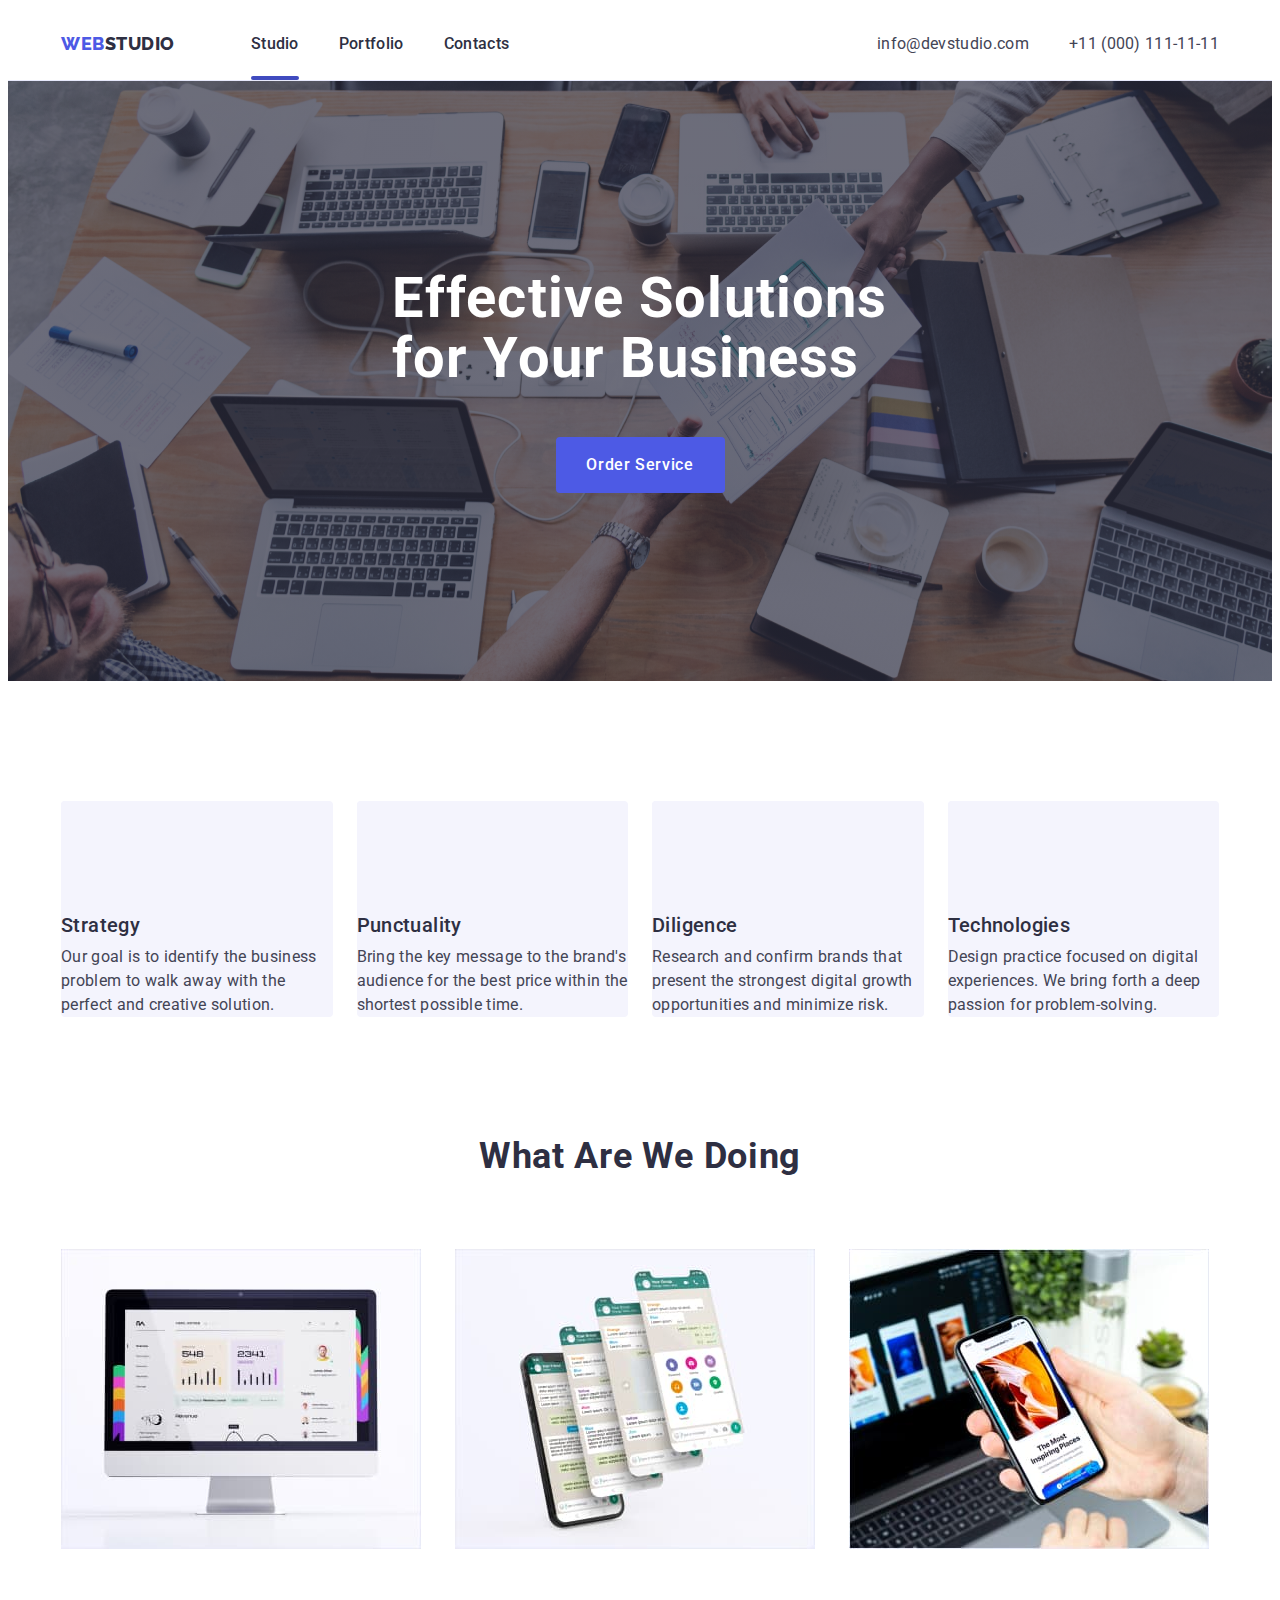
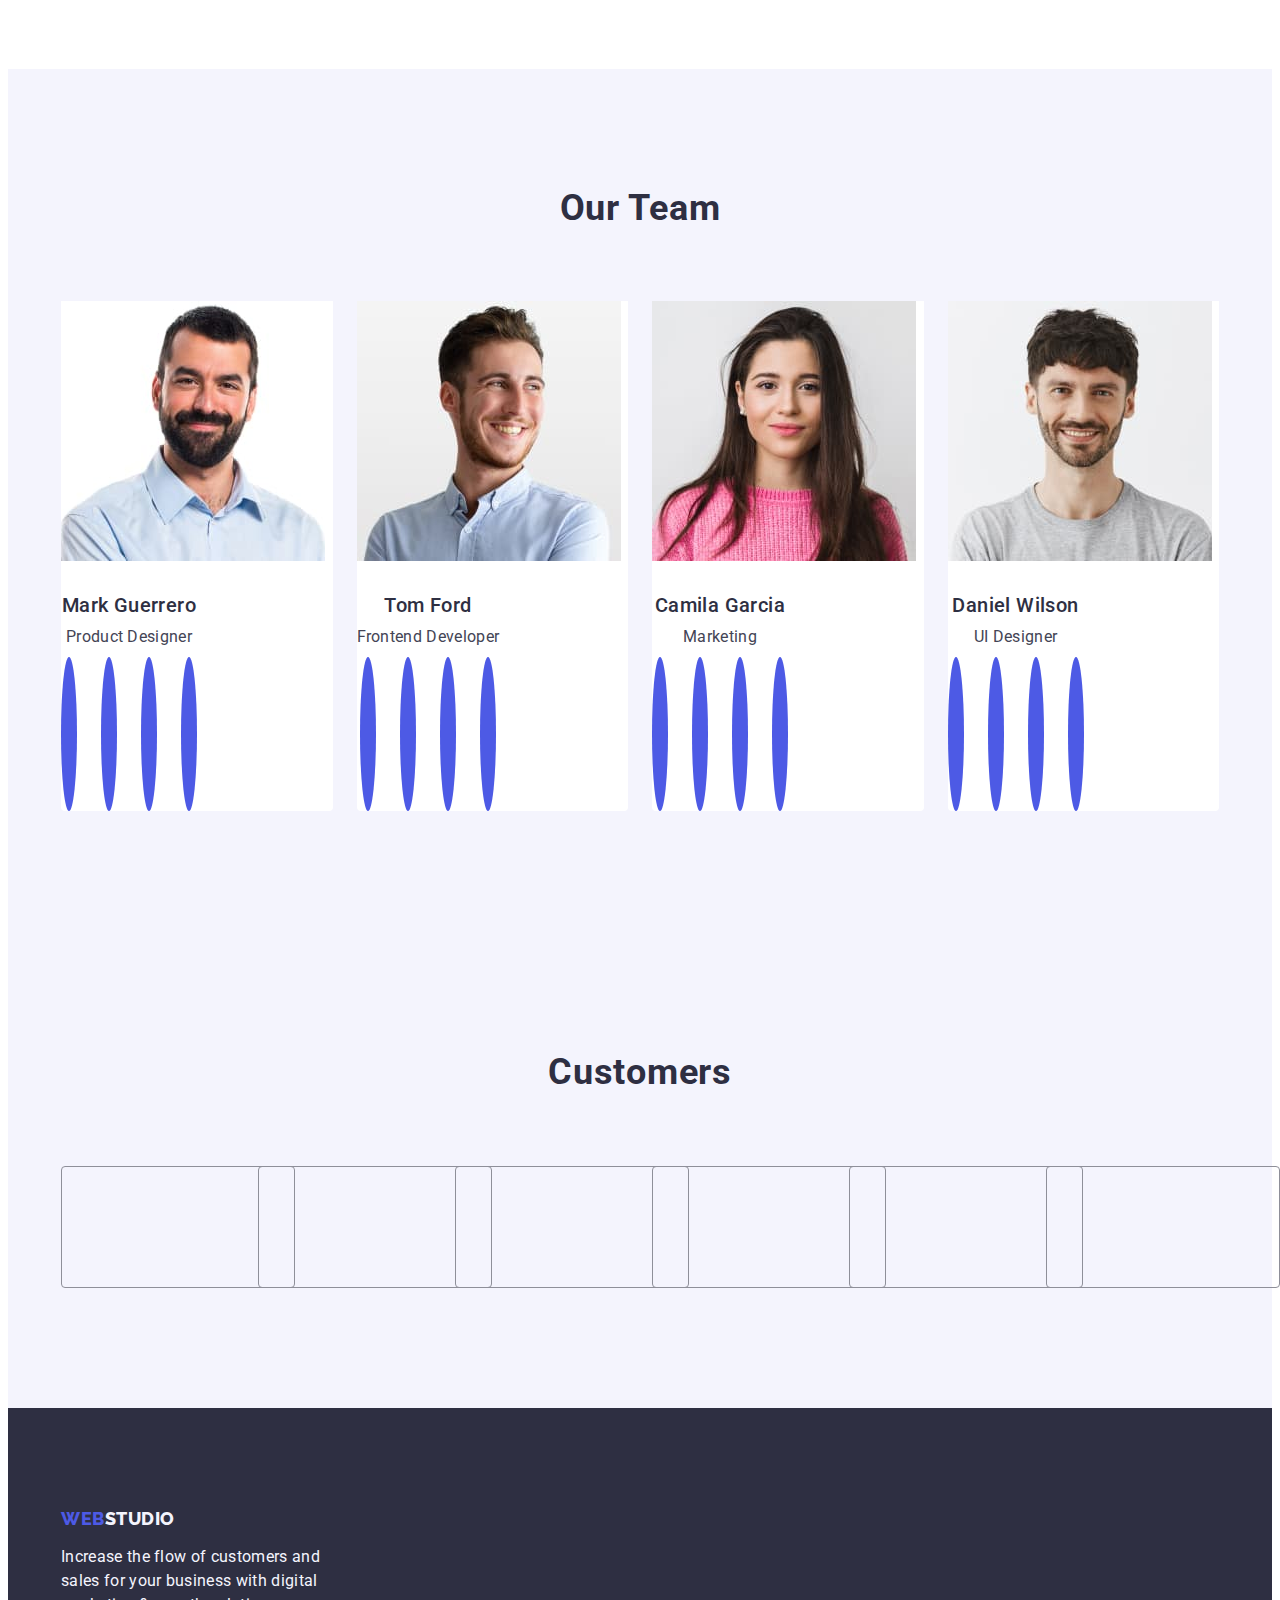
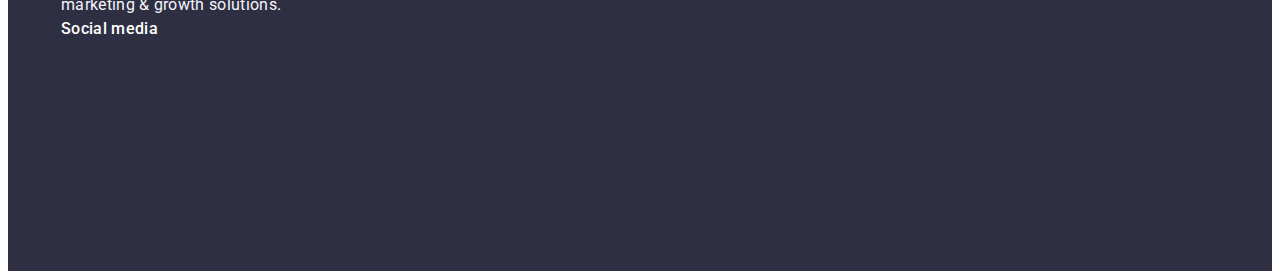
==== index.html @ ceaa5193 "add" ====
<!DOCTYPE html>
<html lang="en">
<head>
    <meta charset="UTF-8">
    <meta name="viewport" content="width=device-width, initial-scale=1.0">
    <title>WebStudio</title>
    <link rel="preconnect" href="https://fonts.googleapis.com">
    <link rel="preconnect" href="https://fonts.gstatic.com" crossorigin>
    <link href="https://fonts.googleapis.com/css2?family=Raleway:wght@800&family=Roboto:wght@400;500;700;900&display=swap"
        rel="stylesheet">
    <link rel="stylesheet" href="https://cdnjs.cloudflare.com/ajax/libs/modern-normalize/2.0.0/modern-normalize.min.css"
        integrity="sha512-4xo8blKMVCiXpTaLzQSLSw3KFOVPWhm/TRtuPVc4WG6kUgjH6J03IBuG7JZPkcWMxJ5huwaBpOpnwYElP/m6wg=="
        crossorigin="anonymous" referrerpolicy="no-referrer" />
    <link rel="stylesheet" href="./css/styles.css">
</head>
<body>
    <header class="header">
        <div class="container header-container">
            <nav class="header-navigation">
                <a class="header-logo link" href="./portfolio.html">Web<span class="header-logo-accent">Studio</span></a>
                <ul class="header-menu list">
                    <li class="header-menu-item"><a class="header-menu-link link current" href="./index.html">Studio</a></li>
                    <li class="header-menu-item"><a class="header-menu-link link" href="./portfolio.html">Portfolio</a></li>
                    <li class="header-menu-item"><a class="header-menu-link link" href="">Contacts</a></li>
                </ul>
            </nav>
            <address class="header-address">
                <ul class="header-address-item list">
                    <li class="header-address-link">
                        <a class="header-address-info link" href="mailto:info@devstudio.com">info@devstudio.com</a>
                    </li>
                    <li class="header-address-link">
                        <a class="header-address-info link" href="tel:+110001111111">+11 (000) 111-11-11</a>
                    </li>
                </ul>
            </address>
        </div>
    </header>
    <main>
        <section class="hero">
            <div class="container hero-container">
                <h1 class="hero-title">
                        Effective Solutions
                        for Your Business
                </h1>
                <button type="button" class="hero-btn" data-modal-open>Order Service</button>
            </div>
        </section>
        <section class="advantages">
           <div class="container">
            <h2 class="visually-hidden">Advantages</h2>
            <ul class="advantages-list list">
                <li class="advantages-item">
                    <div class="advantages-block">
                        <svg class="advantages-item-icon" width="64" height="64">
                            <use href="/images/icons.svg#icon-antenna"></use>
                        </svg>
                    </div>
                    <h3 class="advantages-subtitle">Strategy</h3>
                    <p class="advantages-item-text">
                        Our goal is to identify the business
                        problem to walk away with the perfect and creative solution.
                    </p>
                </li>
                <li class="advantages-item">
                    <div class="advantages-block">
                        <svg class="advantages-item-icon" width="64" height="64">
                            <use href="/images/icons.svg#icon-clock"></use>
                        </svg>
                    </div>
                    <h3 class="advantages-subtitle">Punctuality</h3>
                    <p class="advantages-item-text">
                        Bring the key message to the brand's audience for the best price within the shortest possible
                        time.
                    </p>
                </li>
                <li class="advantages-item">
                    <div class="advantages-block">
                        <svg class="advantages-item-icon" width="64" height="64">
                            <use href="/images/icons.svg#icon-diagram"></use>
                        </svg>
                    </div>
                    <h3 class="advantages-subtitle">Diligence</h3>
                    <p class="advantages-item-text">
                        Research and confirm brands that present the strongest digital growth opportunities and minimize
                        risk.
                    </p>
                </li>
                <li class="advantages-item">
                    <div class="advantages-block">
                        <svg class="advantages-item-icon" width="64" height="64">
                            <use href="/images/icons.svg#icon-astronaut"></use>
                        </svg>
                    </div>
                    <h3 class="advantages-subtitle">Technologies</h3>
                    <p class="advantages-item-text">
                        Design practice focused on digital experiences. We bring forth a deep passion for
                        problem-solving.
                    </p>
                </li>
            </ul>
           </div>
        </section>
        <section id="wedoing" class="wedoing">
            <div class="container">
                <h2 class="wedoing-title">What are we doing</h2>
                <ul class="wedoing-list list">
                    <li class="wedoing-img">
                        <img src="./images/monitor.jpg" alt="monitor" width="360" height="300" />
                    </li>
                    <li class="wedoing-img">
                        <img src="./images/tabs.jpg" alt="tabs" width="360" height="300" />
                    </li>
                    <li class="wedoing-img">
                        <img src="./images/gadgets.jpg" alt="gadgets" width="360" height="300" />
                    </li>
                </ul>
            </div>
        </section>
        <section id="team" class="team">
            <div class="container">
                <h2 class="team-title">Our Team</h2>
                <ul class="team-title-list list">
                    <li class="team-advantages">
                        <img src="./images/mark.jpg" alt="Mark Guerrero" width="264" height="260" />
                        <div class="container-team">
                            <h3 class="team-name">Mark Guerrero</h3>
                            <p class="team-profession">Product Designer</p>
                            <ul class="team-media-list list">
                                <li class="team-media-icon">
                                    <a class="team-advantages-media" href="" aria-label="instagram" target="_blank" rel="no-referrer">
                                        <svg class="team-advantages-icon" width="16" heigt="16">
                                            <use href="./images/icons.svg#icon-instagram"></use>
                                        </svg>
                                    </a>
                                </li>
                                <li class="team-media-icon">
                                    <a class="team-advantages-media" href="" aria-label="twitter" target="_blank" rel="no-referrer">
                                        <svg class="team-advantages-icon" width="16" heigt="16">
                                            <use href="./images/icons.svg#icon-twitter"></use>
                                        </svg>
                                    </a>
                                </li>
                                <li class="team-media-icon">
                                    <a class="team-advantages-media" href="" aria-label="facebook" target="_blank" rel="no-referrer">
                                        <svg class="team-advantages-icon" width="16" heigt="16">
                                            <use href="./images/icons.svg#icon-facebook"></use>
                                        </svg>
                                    </a>
                                </li>
                                <li class="team-media-icon">
                                    <a class="team-advantages-media" href="" aria-label="linkedin" target="_blank" rel="no-referrer">
                                        <svg class="team-advantages-icon" width="16" heigt="16">
                                            <use href="./images/icons.svg#icon-linkedin"></use>
                                        </svg>
                                    </a>
                                </li>
                            </ul>
                        </div>
                    </li>
                    <li class="team-advantages">
                        <img src="./images/tom.jpg" alt="Tom Ford" width="264" height="260" />
                        <div class="container-team">
                            <h3 class="team-name">Tom Ford</h3>
                            <p class="team-profession">Frontend Developer</p>
                            <ul class="team-media-list list">
                                <li class="team-media-icon">
                                    <a class="team-advantages-media" href="" aria-label="instagram" target="_blank" rel="no-referrer">
                                        <svg class="team-advantages-icon" width="16" heigt="16">
                                            <use href="./images/icons.svg#icon-instagram"></use>
                                        </svg>
                                    </a>
                                </li>
                                <li class="team-media-icon">
                                    <a class="team-advantages-media" href="" aria-label="twitter" target="_blank" rel="no-referrer">
                                        <svg class="team-advantages-icon" width="16" heigt="16">
                                            <use href="./images/icons.svg#icon-twitter"></use>
                                        </svg>
                                    </a>
                                </li>
                                <li class="team-media-icon">
                                    <a class="team-advantages-media" href="" aria-label="facebook" target="_blank" rel="no-referrer">
                                        <svg class="team-advantages-icon" width="16" heigt="16">
                                            <use href="./images/icons.svg#icon-facebook"></use>
                                        </svg>
                                    </a>
                                </li>
                                <li class="team-media-icon">
                                    <a class="team-advantages-media" href="" aria-label="linkedin" target="_blank" rel="no-referrer">
                                        <svg class="team-advantages-icon" width="16" heigt="16">
                                            <use href="./images/icons.svg#icon-linkedin"></use>
                                        </svg>
                                    </a>
                                </li>
                            </ul>
                        </div>
                    </li>
                    <li class="team-advantages">
                        <img src="./images/camila.jpg" alt="Camila Garcia" width="264" height="260" />
                        <div class="container-team">
                            <h3 class="team-name">Camila Garcia</h3>
                            <p class="team-profession">Marketing</p>
                            <ul class="team-media-list list">
                                <li class="team-media-icon">
                                    <a class="team-advantages-media" href="" aria-label="instagram" target="_blank" rel="no-referrer">
                                        <svg class="team-advantages-icon" width="16" heigt="16">
                                            <use href="./images/icons.svg#icon-instagram"></use>
                                        </svg>
                                    </a>
                                </li>
                                <li class="team-media-icon">
                                    <a class="team-advantages-media" href="" aria-label="twitter" target="_blank" rel="no-referrer">
                                        <svg class="team-advantages-icon" width="16" heigt="16">
                                            <use href="./images/icons.svg#icon-twitter"></use>
                                        </svg>
                                    </a>
                                </li>
                                <li class="team-media-icon">
                                    <a class="team-advantages-media" href="" aria-label="facebook" target="_blank" rel="no-referrer">
                                        <svg class="team-advantages-icon" width="16" heigt="16">
                                            <use href="./images/icons.svg#icon-facebook"></use>
                                        </svg>
                                    </a>
                                </li>
                                <li class="team-media-icon">
                                    <a class="team-advantages-media" href="" aria-label="linkedin" target="_blank" rel="no-referrer">
                                        <svg class="team-advantages-icon" width="16" heigt="16">
                                            <use href="./images/icons.svg#icon-linkedin"></use>
                                        </svg>
                                    </a>
                                </li>
                            </ul>
                        </div>
                    </li>
                    <li class="team-advantages">
                        <img src="./images/daniel.jpg" alt="Daniel Wilson" width="264" height="260" />
                        <div class="container-team">
                            <h3 class="team-name">Daniel Wilson</h3>
                            <p class="team-profession">UI Designer</p>
                            <ul class="team-media-list list">
                                <li class="team-media-icon">
                                    <a class="team-advantages-media" href="" aria-label="instagram" target="_blank" rel="no-referrer">
                                        <svg class="team-advantages-icon" width="16" heigt="16">
                                            <use href="./images/icons.svg#icon-instagram"></use>
                                        </svg>
                                    </a>
                                </li>
                                <li class="team-media-icon">
                                    <a class="team-advantages-media" href="" aria-label="twitter" target="_blank" rel="no-referrer">
                                        <svg class="team-advantages-icon" width="16" heigt="16">
                                            <use href="./images/icons.svg#icon-twitter"></use>
                                        </svg>
                                    </a>
                                </li>
                                <li class="team-media-icon">
                                    <a class="team-advantages-media" href="" aria-label="facebook" target="_blank" rel="no-referrer">
                                        <svg class="team-advantages-icon" width="16" heigt="16">
                                            <use href="./images/icons.svg#icon-facebook"></use>
                                        </svg>
                                    </a>
                                </li>
                                <li class="team-media-icon">
                                    <a class="team-advantages-media" href="" aria-label="linkedin" target="_blank" rel="no-referrer">
                                        <svg class="team-advantages-icon" width="16" heigt="16">
                                            <use href="./images/icons.svg#icon-linkedin"></use>
                                        </svg>
                                    </a>
                                </li>
                            </ul>
                        </div>
                    </li>
                </div>
            </ul>
        </section>
        <section class="companies">
            <div class="container">
                <h2 class="companies-title">Customers</h2>
                <ul class="companies-title-list list">
                    <li class="companies-list">
                        <svg class="companies-icon" width="104" heigt="56">
                            <use href="./images/icons.svg#icon-client1"></use>
                        </svg>
                    </li>
                    <li class="companies-list">
                        <svg class="companies-icon" width="104" heigt="56">
                            <use href="./images/icons.svg#icon-client2"></use>
                        </svg>
                    </li>
                    <li class="companies-list">
                        <svg class="companies-icon" width="104" heigt="56">
                            <use href="./images/icons.svg#icon-client3"></use>
                        </svg>
                    </li>
                    <li class="companies-list">
                        <svg class="companies-icon" width="104" heigt="56">
                            <use href="./images/icons.svg#icon-client4"></use>
                        </svg>
                    </li>
                    <li class="companies-list">
                        <svg class="companies-icon" width="104" heigt="56">
                            <use href="./images/icons.svg#icon-client5"></use>
                        </svg>
                    </li>
                    <li class="companies-list">
                        <svg class="companies-icon" width="104" heigt="56">
                            <use href="./images/icons.svg#icon-client6"></use>
                        </svg>
                    </li>
                </ul>
            </div>
        </section>
    </main>
    <footer id="footer" class="footer">
        <div class="container footer-cotainer">
            <a class="footer-logo link" href="./index.html">Web<span class="footer-logo-accent">Studio</span></a>
            <p class="footer-text">
                Increase the flow of customers and sales for your business with digital marketing & growth solutions.
            </p>
            <div class="footer-media">
                <h2 class="footer-media-title">Social media</h2>
                <ul class="footer-media-list list">
                    <li class="footer-media-social">
                        <a class="footer-media-link link" href="" aria-label="instagram" target="_blank" rel="no-referrer">
                            <svg class="footer-media-icon" width="24" heigt="24">
                                <use href="./images/icons.svg#icon-instagram"></use>
                            </svg>
                        </a>
                    </li>
                    <li class="footer-media-social">
                        <a class="footer-media-link link" href="" aria-label="twitter" target="_blank" rel="no-referrer">
                            <svg class="footer-media-icon" width="24" heigt="24">
                                <use href="./images/icons.svg#icon-twitter"></use>
                            </svg>
                        </a>
                    </li>
                    <li class="footer-media-social">
                        <a class="footer-media-link link" href="" aria-label="facebook" target="_blank" rel="no-referrer">
                            <svg class="footer-media-icon" width="24" heigt="24">
                                <use href="./images/icons.svg#icon-facebook"></use>
                            </svg>
                        </a>
                    </li>
                    <li class="footer-media-social">
                        <a class="footer-media-link link" href="" aria-label="linkedin" target="_blank" rel="no-referrer">
                            <svg class="footer-media-icon" width="24" heigt="24">
                                <use href="./images/icons.svg#icon-linkedin"></use>
                            </svg>
                        </a>
                    </li>
                </ul>
            </div>
        </div>
    </footer>
    <div class="backdrop is-hidden" data-modal>
        <div class="modal">
            <button type="button" class="modal-close-btn" data-modal-close>
                <svg class="modal-icon" width="8" height="8">
                    <use href="./images/icons.svg#icon-close-black"></use>
                </svg>
            </button>
        </div>
    </div>
    <script src="./js/modal.js"></script>
</body>
</html>
---- css/styles.css ----
:root {
    --accent-color: #4D5AE5;
    --main-color: #2E2F42;
    --color-white: #F4F4FD;
    --color-blau: #404BBF;
    --color-text: #434455;
    --color-border: #E7E9FC;
}

p,
h1,
h2,
h3,
h4,
h5,
h6 {
    margin-top: 0;
    margin-bottom: 0;
}

ul, 
ol {
    margin-top: 0;
    margin-bottom: 0;
    padding-left: 0;
}

body {
    font-family: "Roboto", sans-serif;
    color: #434455;
    background-color: #FFFFFF;
}

img {
    display: block;
}

.container {
    width: 100%;
    max-width: 1158px;
    padding-right: 15px;
    padding-left: 15px;
    margin: 0 auto;
}

.visually-hidden {
    position: absolute;
    width: 1px;
    height: 1px;
    margin: -1px;
    border: 0;
    padding: 0;
    white-space: nowrap;
    clip-path: inset(100%);
    clip: rect(0 0 0 0);
    overflow: hidden;
}

.link {
    text-decoration: none;
}

.list {
    list-style-type: none;
}

/*--------------HEADER-----------------*/

.header {
    border-bottom: 1px solid #E7E9FC;
}

.header-logo {
    color: var(--accent-color);
    font-size: 18px;
    font-family: Raleway, sans-serif;
    font-weight: 800;
    line-height: 1.17;
    letter-spacing: 0.03em;
    text-transform: uppercase;
    padding: 24px 0;
    margin-right: 76px
}

.header-logo-accent {
    color: var(--main-color);
}

.header-container {
    display: flex;
    align-items: center;
    justify-content: space-between;
}

.header-navigation {
    display: flex;
    align-items: center;
}

.header-menu {
    display: flex;
    gap: 40px;
}

.header-address-item {
    display: flex;
    gap: 40px;
}

.header-menu-link {
    color: var(--main-color);
    font-size: 16px;
    font-weight: 500;
    line-height: 1.5;
    letter-spacing: 0.02em;
    padding: 24px 0;
    display: block;
    transition: color 250ms cubic-bezier(0.4, 0, 0.2, 1);
}

.header-menu-link:hover,
.header-menu-link:focus {
    color: var(--color-blau);
}

.header-address {
    font-style: normal;
}

.header-address-info {
    color: #434455;
    font-size: 16px;
    font-style: normal;
    font-weight: 400;
    line-height: 1.5;
    letter-spacing: 0.02em;
    padding: 24px 0;
    display: block;
    transition: color 250ms cubic-bezier(0.4, 0, 0.2, 1);
}

.current {
    position: relative;
}

.current::after {
    content: '';
    position: absolute;
    bottom: 0;
    left: 0;
    width: 100%;
    height: 4px;
    border-radius: 2px;
    background: var(--color-blau);
}

.header-address-info:hover,
.header-address-info:focus {
    color: var(--color-blau);
}

/*--------------HERO-----------------*/

.hero {
    background: var(--main-color);
    padding: 188px 0;
    background-image: linear-gradient(rgba(46, 47, 66, 0.70), rgba(46, 47, 66, 0.70)),
    url(../images/hero-bg.jpg);
    max-width: 1440px;
    margin: 0 auto;
}

.hero-title {
    color: #FFF;
    font-size: 56px;
    font-weight: 700;
    line-height: 1.07;
    letter-spacing: 0.02em;
    max-width: 496px;
    margin: 0 auto;
    margin-bottom: 48px;
}

.hero-btn {
    color: #FFF;
    font-size: 16px;
    font-family: Roboto, sans-serif;
    font-weight: 500;
    line-height: 1.5;
    letter-spacing: 0.04em;
    background: var(--accent-color);
    cursor: pointer;
    display: block;
    min-width: 169px;
    height: 56px;
    border: none;
    margin: 0 auto;
    border-radius: 4px;
}

.hero-btn:hover,
.hero-btn:focus {
    background: var(--color-blau);
}

/*--------------ADVANTAGES-----------------*/

.advantages {
    padding-top: 120px;
    padding-bottom: 120px;
}

.advantages-list {
    display: flex;
    gap: 24px;
}

.advantages-item {
    width: calc((100% - 24px*3) / 4);
    border-radius: 4px;
    background: var(--color-white);
}

.advantages-block {
    width: 264px;
    height: 112px;
    flex-shrink: 0;
    border-radius: 4px;
    background: var(--color-white);
    display: flex;
    align-items: center;
    justify-content: center;
}

.advantages-subtitle {
    color: var(--main-color);
    font-size: 20px;
    font-weight: 500;
    line-height: 1.2;
    letter-spacing: 0.02em;
    margin-bottom: 8px;
}

.advantages-item-text {
    font-size: 16px;
    font-weight: 400;
    line-height: 1.5;
    letter-spacing: 0.02em;
}

/*--------------WEDOING-----------------*/

.wedoing {
    padding-bottom: 120px;
}

.wedoing-title {
    color: var(--main-color);
    text-align: center;
    font-size: 36px;
    font-weight: 700;
    line-height: 1.11;
    letter-spacing: 0.02em;
    text-transform: capitalize;
    margin-bottom: 72px;
}

.wedoing-list {
    display: flex;
    gap: 24px;
}

.wedoing-img {
    width: calc((100% - 48px) / 3);
}

/*--------------TEAM-----------------*/

.team {
    background-color: var(--color-white);
    padding-top: 120px;
    padding-bottom: 120px;
}

.team-title {
    color: var(--main-color);
    text-align: center;
    font-size: 36px;
    font-weight: 700;
    line-height: 1.11;
    letter-spacing: 0.02em;
    text-transform: capitalize;
    margin-bottom: 72px;
}

.team-title-list {
    display: flex;
    gap: 24px;
}

.team-container {
    max-width: 264px;
    border-radius: 0px 0px 4px 4px;
    background-color: #FFFFFF;
    box-shadow: 0px 2px 1px 0px rgba(46, 47, 66, 0.08), 0px 1px 1px 0px rgba(46, 47, 66, 0.16), 0px 1px 6px 0px rgba(46, 47, 66, 0.08);
}

.team-advantages {
    background-color: #FFFFFF;
    width: calc((100% - 3*24px) / 4);
    border-radius: 0px 0px 4px 4px;
}

.container-team {
    display: inline-flex;
    padding-bottom: 0px;
    flex-direction: column;
    justify-content: center;
    align-items: center;
}

.team-name {
    color: var(--main-color);
    font-size: 20px;
    font-weight: 500;
    line-height: 1.2;
    letter-spacing: 0.02em;
    text-align: center;
    margin-top: 32px;
    margin-bottom: 8px;
}

.team-profession {
    font-size: 16px;
    font-weight: 400;
    line-height: 1.5;
    letter-spacing: 0.02em;
    text-align: center;
    justify-content: center;
    margin-bottom: 8px;
}

.team-media-list {
    display: flex;
    gap: 24px;
}

.team-media-icon {
    width: calc((100% - 3*24px) / 4);
    padding-bottom: 0px;
}

.team-advantages-media {
    background-color: var(--accent-color);
    flex-direction: column;
    gap: 32px;
    display: flex;
    color: var(--color-white);
    align-items: center;
    justify-content: center;
    display: inline-flex;
    border-radius: 50%;
    display: block;
}

.team-advantages-icon {
    fill: currentColor;
}

/*--------------CUSTOMERS-----------------*/

.companies {
    background-color: var(--color-white);
    padding-top: 120px;
    padding-bottom: 120px;
}

.companies-title {
    color: var(--main-color);
        text-align: center;
        font-size: 36px;
        font-weight: 700;
        line-height: 1.2;
        letter-spacing: 0.02em;
        text-transform: capitalize;
        margin-bottom: 72px;
}

.companies-title-list {
    display: flex;
    gap: 24px;
}

.companies-list {
    width: calc((100% - 5*24px) / 6);
}

.companies-icon {
    width: 168px;
    height: 88px;
    color: 8E8F99;
    border-radius: 4px;
    border: 1px solid var(--lightslate, #8E8F99);
    display: flex;
    align-items: center;
    padding: 16px 32px;
}

.companies-icon:hover,
.companies-icon:focus {
    color: var(--color-blau);
}

.companies-icon {
    fill: currentColor;
}

/*--------------FOOTER-----------------*/

.footer {
    background: var(--main-color);
    padding: 100px 0;
}

.footer-logo {
    color: var(--accent-color);
    font-size: 18px;
    font-family: Raleway, sans-serif;
    font-weight: 800;
    line-height: 1.17;
    letter-spacing: 0.03em;
    text-transform: uppercase;
    margin-bottom: 16px;
    display: inline-block;
}

.footer-logo-accent {
    color: var(--color-white);
    font-size: 18px;
    font-family: Raleway, sans-serif;
    font-weight: 800;
    line-height: 1.17;
    letter-spacing: 0.03em;
    text-transform: uppercase;
    margin-bottom: 18px;
    justify-content: center;
}

.footer-text {
    color: var(--color-white);
    font-size: 16px;
    font-weight: 400;
    line-height: 1.5;
    letter-spacing: 0.02em;
    max-width: 264px;
}

.footer-media {
    display: flex;
}

.footer-media-title {
    color: #FFFFFF;
    font-size: 16px;
    font-style: normal;
    font-weight: 500;
    line-height: 1.5;
    letter-spacing: 0.02em;
}

.footer-media-list {
    display: flex;
}

/*--------------PORTFOLIOMENU-----------------*/

.menu {
    padding-top: 96px;
    padding-bottom: 120px;
}

.menu-list {
    display: flex;
    justify-content: center;
    gap: 24px;
    margin-bottom: 72px;
}

.menu-button-link {
    color: var(--accent-color);
    font-size: 16px;
    font-family: Roboto, sans-serif;
    font-weight: 500;
    line-height: 1.5;
    letter-spacing: 0.04em;
    background-color: var(--color-white);
    cursor: pointer;
    padding: 12px 24px;
    border: 1px solid var(--color-border);
    border-radius: 4px;
}

.menu-button-link:hover,
.menu-button-link:focus {
    color: #FFFFFF;
    border: 1px solid transparent;
}

.menu-button-link:hover,
.menu-button-link:focus {
    background-color: #404BBF ;
}

/*--------------OPTIONS-----------------*/

.options {
    display: flex;
    flex-wrap: wrap;
    column-gap: 24px;
    row-gap: 48px;
}

.options-list {
    width: calc((100% - 48px) / 3);
    position: relative;
    overflow: hidden;
}

.options-list:hover .options-cover-text {
    transform: translateY(0);
}

.options-header {
    padding: 32px 16px;
    border: 1px solid var(--color-border);
    border-top: none;
}

.options-list-head {
    color: var(--main-color);
    font-size: 20px;
    font-weight: 500;
    line-height: 1.2;
    letter-spacing: 0.02em;
    margin-bottom: 8px;
}

.options-list-function {
    color: var(--color-text);
    font-size: 16px;
    font-weight: 400;
    line-height: 1.5;
    letter-spacing: 0.02em;
}

.options-cover-text {
    position: absolute;
    top: 0;
    left: 0;
    height: 100%;
    padding: 40px 32px 164px 32px;
    font-size: 16px;
    line-height: 1.5;
    letter-spacing: 0.02em;
    color: var(--color-white);
    background-color: var(--accent-color);
    transform: translateY(100%);
    transition: transform 250ms ;
}

/*--------------MODAL-----------------*/

.backdrop {
    position: fixed;
    top: 0;
    width: 100%;
    height: 100%;
    background: rgba(46, 47, 66, 0.40);
    transition: 250ms linear, visibility 250ms linear;
}

.modal {
    width: 408px;
    min-height: 584px;
    border-radius: 4px;
    background: #FCFCFC;
    box-shadow: 0px 2px 1px 0px rgba(0, 0, 0, 0.20), 0px 1px 3px 0px rgba(0, 0, 0, 0.12), 0px 1px 1px 0px rgba(0, 0, 0, 0.14);
    position: absolute;
    left: 50%;
    top: 50%;
    transform: translate(-50%, -50%) scaleX(1);
    transition: transform 250ms linear;
}

.backdrop.is-hidden .modal {
    transform: translate(-50%, -50%) scaleX(5);
}

.modal-close-btn {
    border: none;
    background: transparent;
    width: 8px;
    height: 8px;
    position: absolute;
    top: 24px;
    right: 24px;
    cursor: pointer;
}

.is-hidden {
    opacity: 0;
    visibility: hidden;
    pointer-events: none;
}
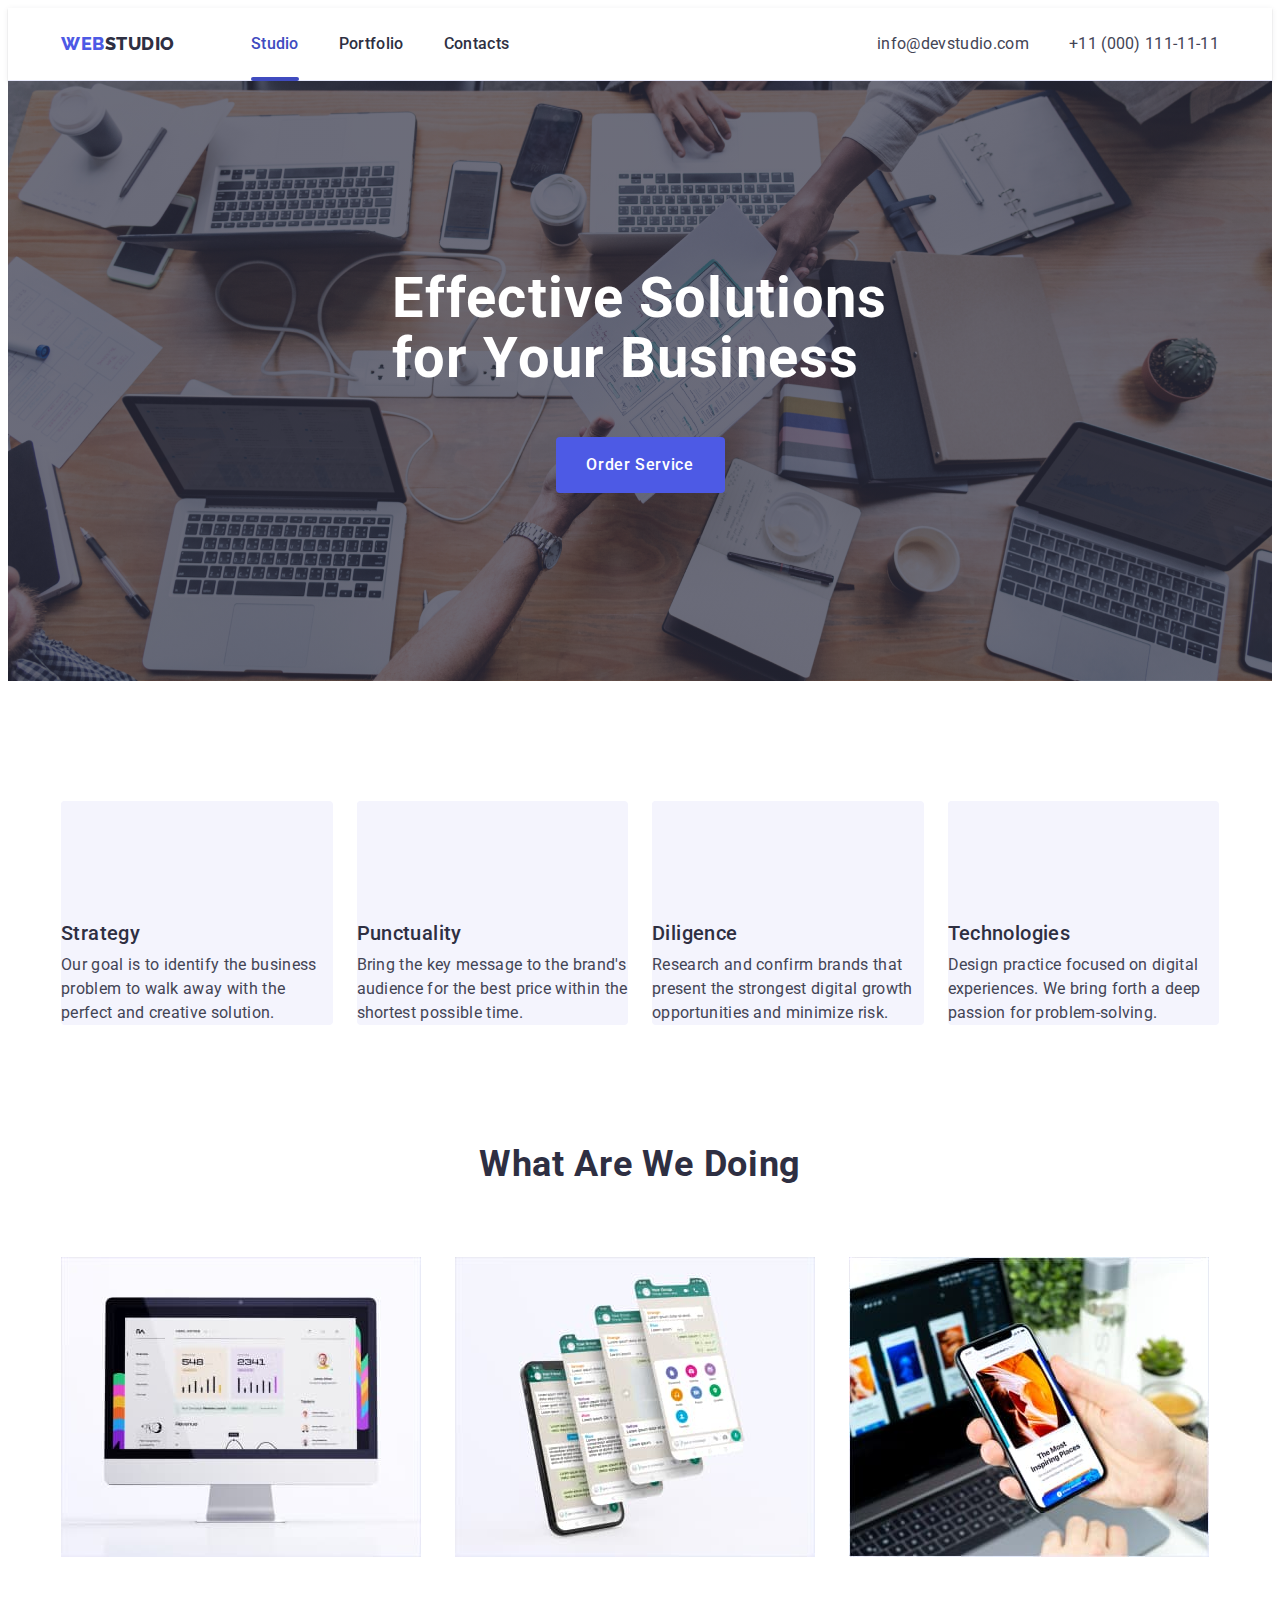
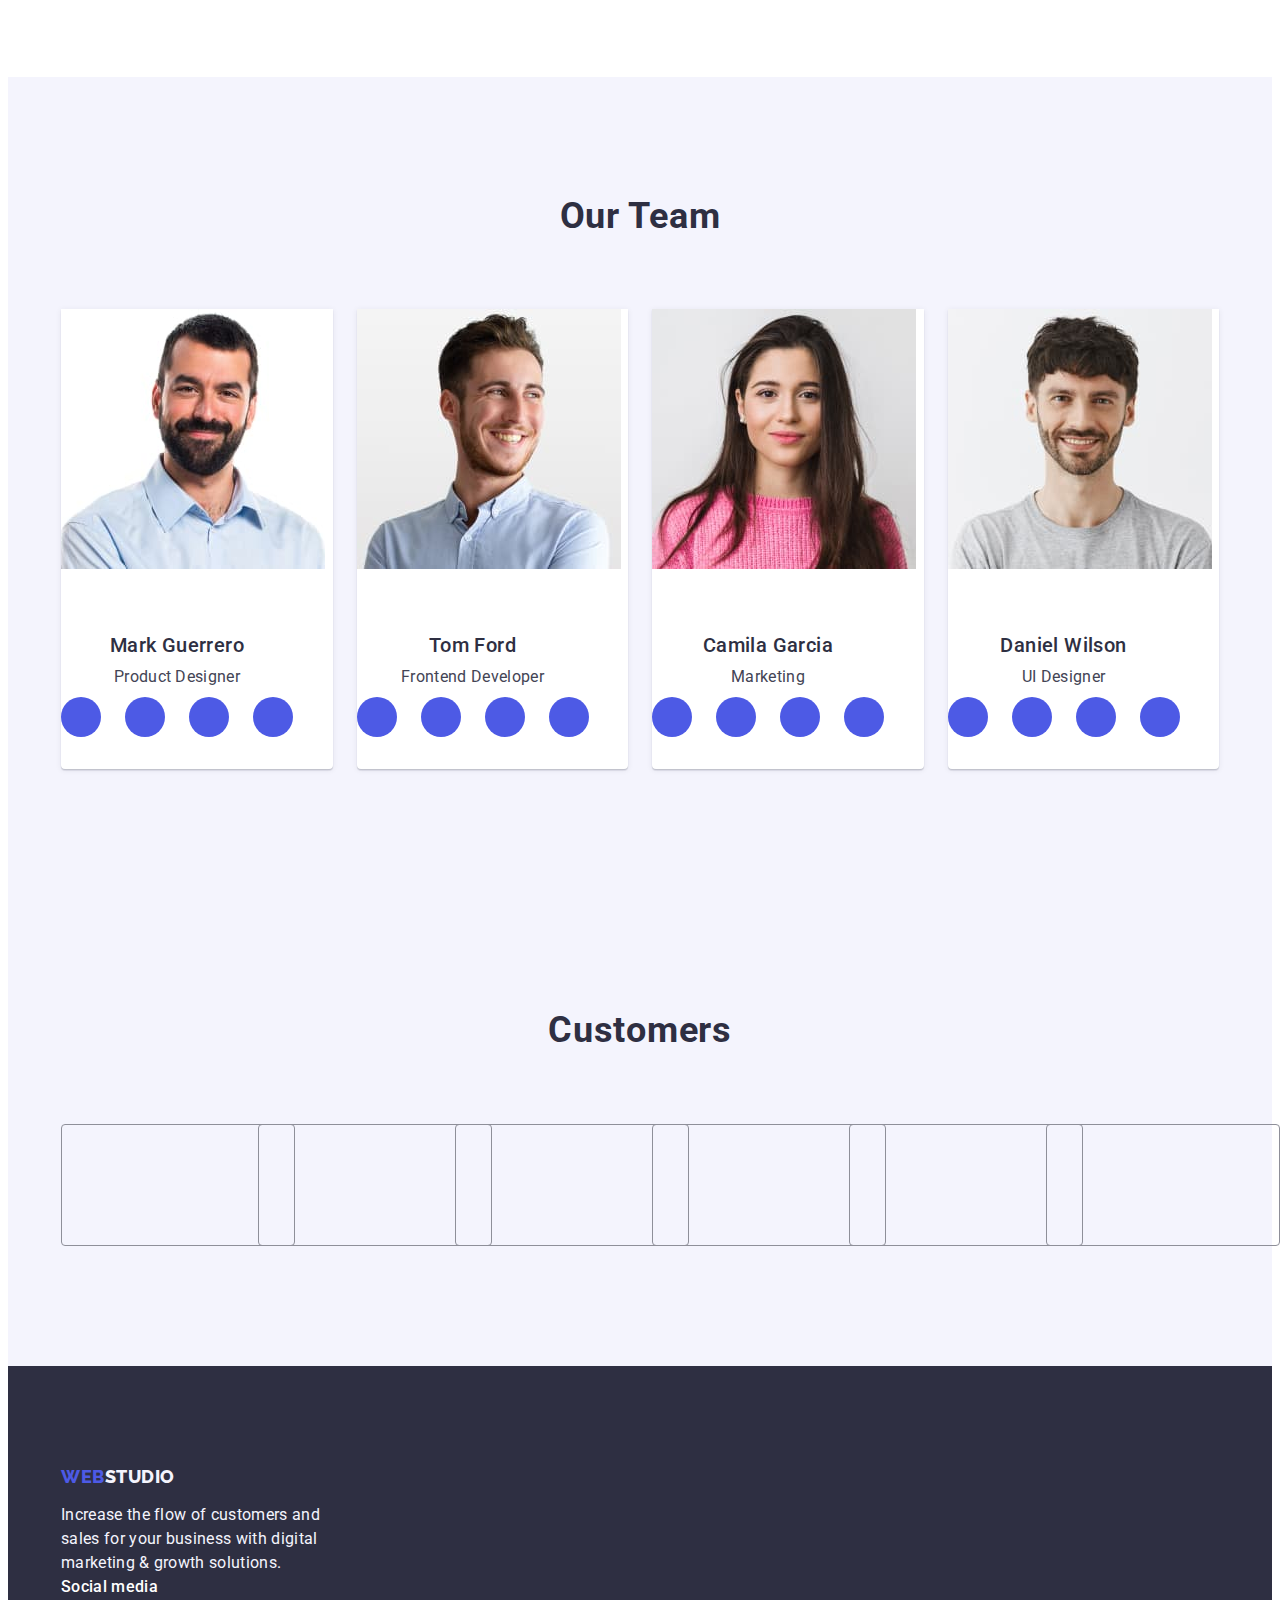
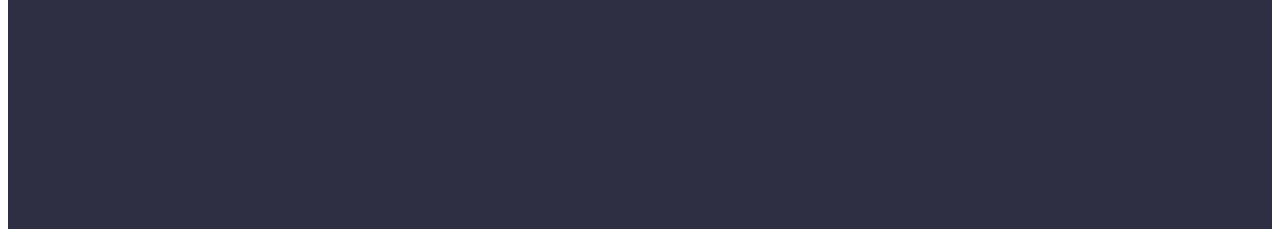
==== commit ee7e7768: "add" ====
--- a/index.html
+++ b/index.html
@@ -52,7 +52,7 @@
             <ul class="advantages-list list">
                 <li class="advantages-item">
                     <div class="advantages-block">
-                        <svg class="advantages-item-icon" width="64" height="64">
+                        <svg class="advantages-item-icon" width="64">
                             <use href="/images/icons.svg#icon-antenna"></use>
                         </svg>
                     </div>
@@ -64,7 +64,7 @@
                 </li>
                 <li class="advantages-item">
                     <div class="advantages-block">
-                        <svg class="advantages-item-icon" width="64" height="64">
+                        <svg class="advantages-item-icon" width="64">
                             <use href="/images/icons.svg#icon-clock"></use>
                         </svg>
                     </div>
@@ -76,7 +76,7 @@
                 </li>
                 <li class="advantages-item">
                     <div class="advantages-block">
-                        <svg class="advantages-item-icon" width="64" height="64">
+                        <svg class="advantages-item-icon" width="64">
                             <use href="/images/icons.svg#icon-diagram"></use>
                         </svg>
                     </div>
@@ -88,7 +88,7 @@
                 </li>
                 <li class="advantages-item">
                     <div class="advantages-block">
-                        <svg class="advantages-item-icon" width="64" height="64">
+                        <svg class="advantages-item-icon" width="64">
                             <use href="/images/icons.svg#icon-astronaut"></use>
                         </svg>
                     </div>
@@ -127,30 +127,30 @@
                             <h3 class="team-name">Mark Guerrero</h3>
                             <p class="team-profession">Product Designer</p>
                             <ul class="team-media-list list">
-                                <li class="team-media-icon">
+                                <li class="team-media-icon"> 
                                     <a class="team-advantages-media" href="" aria-label="instagram" target="_blank" rel="no-referrer">
-                                        <svg class="team-advantages-icon" width="16" heigt="16">
+                                        <svg class="team-advantages-icon" width="16">
                                             <use href="./images/icons.svg#icon-instagram"></use>
                                         </svg>
                                     </a>
                                 </li>
                                 <li class="team-media-icon">
                                     <a class="team-advantages-media" href="" aria-label="twitter" target="_blank" rel="no-referrer">
-                                        <svg class="team-advantages-icon" width="16" heigt="16">
+                                        <svg class="team-advantages-icon" width="16">
                                             <use href="./images/icons.svg#icon-twitter"></use>
                                         </svg>
                                     </a>
                                 </li>
                                 <li class="team-media-icon">
                                     <a class="team-advantages-media" href="" aria-label="facebook" target="_blank" rel="no-referrer">
-                                        <svg class="team-advantages-icon" width="16" heigt="16">
+                                        <svg class="team-advantages-icon" width="16">
                                             <use href="./images/icons.svg#icon-facebook"></use>
                                         </svg>
                                     </a>
                                 </li>
                                 <li class="team-media-icon">
                                     <a class="team-advantages-media" href="" aria-label="linkedin" target="_blank" rel="no-referrer">
-                                        <svg class="team-advantages-icon" width="16" heigt="16">
+                                        <svg class="team-advantages-icon" width="16">
                                             <use href="./images/icons.svg#icon-linkedin"></use>
                                         </svg>
                                     </a>
@@ -166,28 +166,28 @@
                             <ul class="team-media-list list">
                                 <li class="team-media-icon">
                                     <a class="team-advantages-media" href="" aria-label="instagram" target="_blank" rel="no-referrer">
-                                        <svg class="team-advantages-icon" width="16" heigt="16">
+                                        <svg class="team-advantages-icon" width="16">
                                             <use href="./images/icons.svg#icon-instagram"></use>
                                         </svg>
                                     </a>
                                 </li>
                                 <li class="team-media-icon">
                                     <a class="team-advantages-media" href="" aria-label="twitter" target="_blank" rel="no-referrer">
-                                        <svg class="team-advantages-icon" width="16" heigt="16">
+                                        <svg class="team-advantages-icon" width="16">
                                             <use href="./images/icons.svg#icon-twitter"></use>
                                         </svg>
                                     </a>
                                 </li>
                                 <li class="team-media-icon">
                                     <a class="team-advantages-media" href="" aria-label="facebook" target="_blank" rel="no-referrer">
-                                        <svg class="team-advantages-icon" width="16" heigt="16">
+                                        <svg class="team-advantages-icon" width="16">
                                             <use href="./images/icons.svg#icon-facebook"></use>
                                         </svg>
                                     </a>
                                 </li>
                                 <li class="team-media-icon">
                                     <a class="team-advantages-media" href="" aria-label="linkedin" target="_blank" rel="no-referrer">
-                                        <svg class="team-advantages-icon" width="16" heigt="16">
+                                        <svg class="team-advantages-icon" width="16">
                                             <use href="./images/icons.svg#icon-linkedin"></use>
                                         </svg>
                                     </a>
@@ -203,28 +203,28 @@
                             <ul class="team-media-list list">
                                 <li class="team-media-icon">
                                     <a class="team-advantages-media" href="" aria-label="instagram" target="_blank" rel="no-referrer">
-                                        <svg class="team-advantages-icon" width="16" heigt="16">
+                                        <svg class="team-advantages-icon" width="16">
                                             <use href="./images/icons.svg#icon-instagram"></use>
                                         </svg>
                                     </a>
                                 </li>
                                 <li class="team-media-icon">
                                     <a class="team-advantages-media" href="" aria-label="twitter" target="_blank" rel="no-referrer">
-                                        <svg class="team-advantages-icon" width="16" heigt="16">
+                                        <svg class="team-advantages-icon" width="16">
                                             <use href="./images/icons.svg#icon-twitter"></use>
                                         </svg>
                                     </a>
                                 </li>
                                 <li class="team-media-icon">
                                     <a class="team-advantages-media" href="" aria-label="facebook" target="_blank" rel="no-referrer">
-                                        <svg class="team-advantages-icon" width="16" heigt="16">
+                                        <svg class="team-advantages-icon" width="16">
                                             <use href="./images/icons.svg#icon-facebook"></use>
                                         </svg>
                                     </a>
                                 </li>
                                 <li class="team-media-icon">
                                     <a class="team-advantages-media" href="" aria-label="linkedin" target="_blank" rel="no-referrer">
-                                        <svg class="team-advantages-icon" width="16" heigt="16">
+                                        <svg class="team-advantages-icon" width="16">
                                             <use href="./images/icons.svg#icon-linkedin"></use>
                                         </svg>
                                     </a>
@@ -240,28 +240,28 @@
                             <ul class="team-media-list list">
                                 <li class="team-media-icon">
                                     <a class="team-advantages-media" href="" aria-label="instagram" target="_blank" rel="no-referrer">
-                                        <svg class="team-advantages-icon" width="16" heigt="16">
+                                        <svg class="team-advantages-icon" width="16">
                                             <use href="./images/icons.svg#icon-instagram"></use>
                                         </svg>
                                     </a>
                                 </li>
                                 <li class="team-media-icon">
                                     <a class="team-advantages-media" href="" aria-label="twitter" target="_blank" rel="no-referrer">
-                                        <svg class="team-advantages-icon" width="16" heigt="16">
+                                        <svg class="team-advantages-icon" width="16">
                                             <use href="./images/icons.svg#icon-twitter"></use>
                                         </svg>
                                     </a>
                                 </li>
                                 <li class="team-media-icon">
                                     <a class="team-advantages-media" href="" aria-label="facebook" target="_blank" rel="no-referrer">
-                                        <svg class="team-advantages-icon" width="16" heigt="16">
+                                        <svg class="team-advantages-icon" width="16">
                                             <use href="./images/icons.svg#icon-facebook"></use>
                                         </svg>
                                     </a>
                                 </li>
                                 <li class="team-media-icon">
                                     <a class="team-advantages-media" href="" aria-label="linkedin" target="_blank" rel="no-referrer">
-                                        <svg class="team-advantages-icon" width="16" heigt="16">
+                                        <svg class="team-advantages-icon" width="16">
                                             <use href="./images/icons.svg#icon-linkedin"></use>
                                         </svg>
                                     </a>
@@ -269,40 +269,40 @@
                             </ul>
                         </div>
                     </li>
-                </div>
-            </ul>
+                </ul>
+            </div>
         </section>
         <section class="companies">
             <div class="container">
                 <h2 class="companies-title">Customers</h2>
                 <ul class="companies-title-list list">
                     <li class="companies-list">
-                        <svg class="companies-icon" width="104" heigt="56">
+                        <svg class="companies-icon" width="104">
                             <use href="./images/icons.svg#icon-client1"></use>
                         </svg>
                     </li>
                     <li class="companies-list">
-                        <svg class="companies-icon" width="104" heigt="56">
+                        <svg class="companies-icon" width="104">
                             <use href="./images/icons.svg#icon-client2"></use>
                         </svg>
                     </li>
                     <li class="companies-list">
-                        <svg class="companies-icon" width="104" heigt="56">
+                        <svg class="companies-icon" width="104">
                             <use href="./images/icons.svg#icon-client3"></use>
                         </svg>
                     </li>
                     <li class="companies-list">
-                        <svg class="companies-icon" width="104" heigt="56">
+                        <svg class="companies-icon" width="104">
                             <use href="./images/icons.svg#icon-client4"></use>
                         </svg>
                     </li>
                     <li class="companies-list">
-                        <svg class="companies-icon" width="104" heigt="56">
+                        <svg class="companies-icon" width="104">
                             <use href="./images/icons.svg#icon-client5"></use>
                         </svg>
                     </li>
                     <li class="companies-list">
-                        <svg class="companies-icon" width="104" heigt="56">
+                        <svg class="companies-icon" width="104">
                             <use href="./images/icons.svg#icon-client6"></use>
                         </svg>
                     </li>
@@ -321,28 +321,28 @@
                 <ul class="footer-media-list list">
                     <li class="footer-media-social">
                         <a class="footer-media-link link" href="" aria-label="instagram" target="_blank" rel="no-referrer">
-                            <svg class="footer-media-icon" width="24" heigt="24">
+                            <svg class="footer-media-icon" width="24">
                                 <use href="./images/icons.svg#icon-instagram"></use>
                             </svg>
                         </a>
                     </li>
                     <li class="footer-media-social">
                         <a class="footer-media-link link" href="" aria-label="twitter" target="_blank" rel="no-referrer">
-                            <svg class="footer-media-icon" width="24" heigt="24">
+                            <svg class="footer-media-icon" width="24">
                                 <use href="./images/icons.svg#icon-twitter"></use>
                             </svg>
                         </a>
                     </li>
                     <li class="footer-media-social">
                         <a class="footer-media-link link" href="" aria-label="facebook" target="_blank" rel="no-referrer">
-                            <svg class="footer-media-icon" width="24" heigt="24">
+                            <svg class="footer-media-icon" width="24">
                                 <use href="./images/icons.svg#icon-facebook"></use>
                             </svg>
                         </a>
                     </li>
                     <li class="footer-media-social">
                         <a class="footer-media-link link" href="" aria-label="linkedin" target="_blank" rel="no-referrer">
-                            <svg class="footer-media-icon" width="24" heigt="24">
+                            <svg class="footer-media-icon" width="24">
                                 <use href="./images/icons.svg#icon-linkedin"></use>
                             </svg>
                         </a>
@@ -354,7 +354,7 @@
     <div class="backdrop is-hidden" data-modal>
         <div class="modal">
             <button type="button" class="modal-close-btn" data-modal-close>
-                <svg class="modal-icon" width="8" height="8">
+                <svg class="modal-icon" width="8">
                     <use href="./images/icons.svg#icon-close-black"></use>
                 </svg>
             </button>
--- a/css/styles.css
+++ b/css/styles.css
@@ -68,6 +68,9 @@
 
 .header {
     border-bottom: 1px solid #E7E9FC;
+    box-shadow: 0px 2px 1px rgba(46, 47, 66, 0.08),
+        0px 1px 1px rgba(46, 47, 66, 0.16),
+        0px 1px 6px rgba(46, 47, 66, 0.08);
 }
 
 .header-logo {
@@ -141,12 +144,13 @@
 
 .current {
     position: relative;
+    color: var(--color-blau);
 }
 
 .current::after {
     content: '';
     position: absolute;
-    bottom: 0;
+    bottom: -1px;
     left: 0;
     width: 100%;
     height: 4px;
@@ -168,6 +172,9 @@
     url(../images/hero-bg.jpg);
     max-width: 1440px;
     margin: 0 auto;
+    background-repeat: no-repeat;
+    background-position: center;
+    background-size: cover;
 }
 
 .hero-title {
@@ -196,6 +203,7 @@
     border: none;
     margin: 0 auto;
     border-radius: 4px;
+    transition: background-color 250ms cubic-bezier(0.4, 0, 0.2, 1);
 }
 
 .hero-btn:hover,
@@ -230,6 +238,11 @@
     display: flex;
     align-items: center;
     justify-content: center;
+    margin-bottom: 8px;
+}
+
+.advantages-item-icon {
+    height: 64px;
 }
 
 .advantages-subtitle {
@@ -309,11 +322,14 @@
     background-color: #FFFFFF;
     width: calc((100% - 3*24px) / 4);
     border-radius: 0px 0px 4px 4px;
+    box-shadow: 0px 1px 6px rgba(46, 47, 66, 0.08),
+        0px 1px 1px rgba(46, 47, 66, 0.16),
+        0px 2px 1px rgba(46, 47, 66, 0.08);
 }
 
 .container-team {
     display: inline-flex;
-    padding-bottom: 0px;
+    padding: 32px 0;
     flex-direction: column;
     justify-content: center;
     align-items: center;
@@ -342,29 +358,37 @@
 
 .team-media-list {
     display: flex;
+    justify-content: center;
     gap: 24px;
 }
 
 .team-media-icon {
-    width: calc((100% - 3*24px) / 4);
+    width: 40px;
+    height: 40px;
     padding-bottom: 0px;
+    transition: background-color 250ms cubic-bezier(0.4, 0, 0.2, 1);
 }
 
 .team-advantages-media {
+    width: 100%;
+    height: 100%;
     background-color: var(--accent-color);
+    border-radius: 50%;
     flex-direction: column;
-    gap: 32px;
-    display: flex;
-    color: var(--color-white);
+    display: flex;
     align-items: center;
     justify-content: center;
-    display: inline-flex;
-    border-radius: 50%;
-    display: block;
+    color: var(--color-white);
+}
+
+.team-advantages-media:hover,
+.team-advantages-media:focus {
+    background-color: var(--color-blau);
 }
 
 .team-advantages-icon {
     fill: currentColor;
+    height: 16px;
 }
 
 /*--------------CUSTOMERS-----------------*/
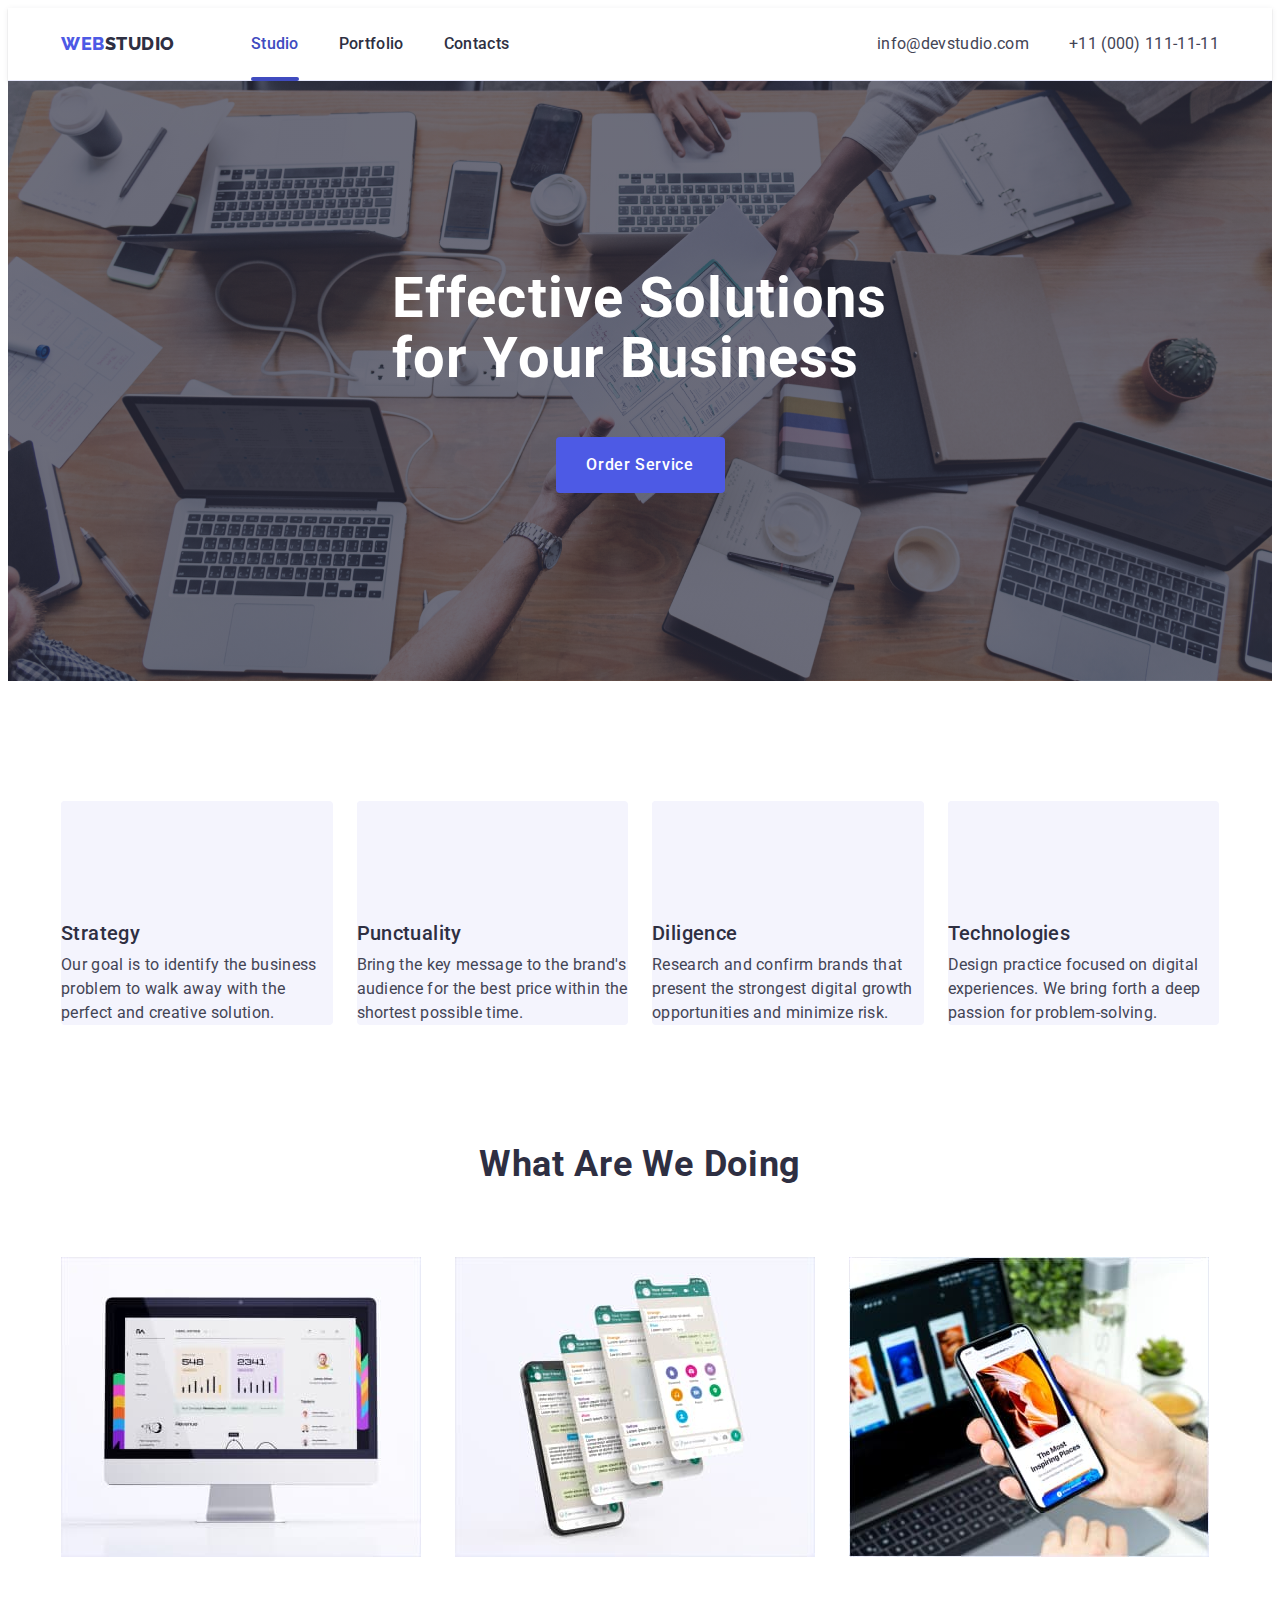
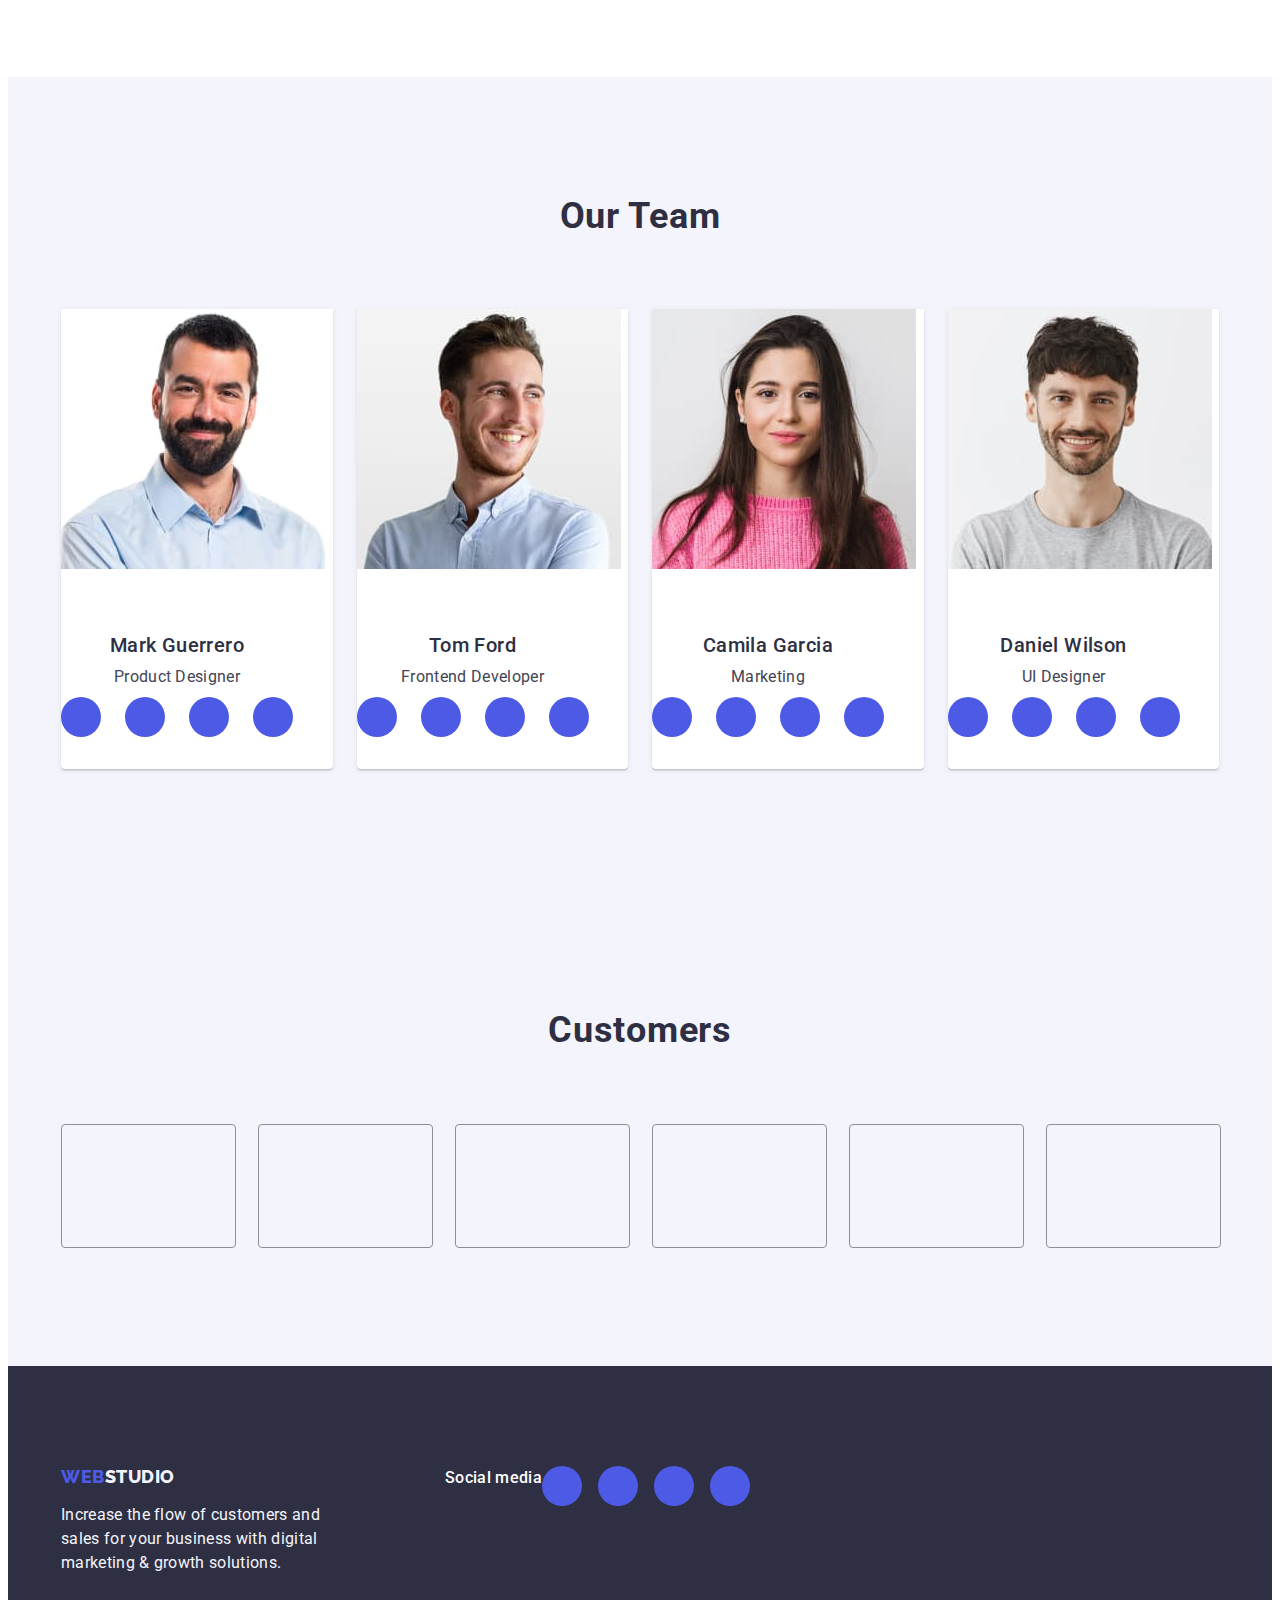
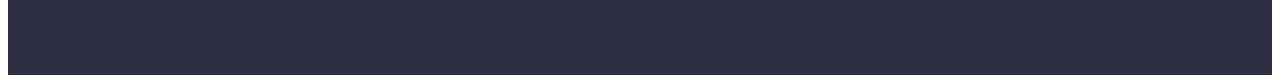
==== commit 9e19c967: "add" ====
--- a/index.html
+++ b/index.html
@@ -277,34 +277,46 @@
                 <h2 class="companies-title">Customers</h2>
                 <ul class="companies-title-list list">
                     <li class="companies-list">
-                        <svg class="companies-icon" width="104">
-                            <use href="./images/icons.svg#icon-client1"></use>
-                        </svg>
-                    </li>
-                    <li class="companies-list">
-                        <svg class="companies-icon" width="104">
-                            <use href="./images/icons.svg#icon-client2"></use>
-                        </svg>
-                    </li>
-                    <li class="companies-list">
-                        <svg class="companies-icon" width="104">
-                            <use href="./images/icons.svg#icon-client3"></use>
-                        </svg>
-                    </li>
-                    <li class="companies-list">
-                        <svg class="companies-icon" width="104">
+                        <a class="companies-list-icon" href="" aria-label="linkedin" target="_blank" rel="no-referrer">
+                            <svg class="companies-icon" width="104" height="56">
+                                <use href="./images/icons.svg#icon-client1"></use>
+                            </svg>
+                        </a>
+                    </li>
+                    <li class="companies-list">
+                        <a class="companies-list-icon" href="" aria-label="linkedin" target="_blank" rel="no-referrer">
+                            <svg class="companies-icon" width="104" height="56">
+                                <use href="./images/icons.svg#icon-client2"></use>
+                            </svg>
+                        </a>
+                    </li>
+                    <li class="companies-list">
+                        <a class="companies-list-icon" href="" aria-label="linkedin" target="_blank" rel="no-referrer">
+                            <svg class="companies-icon" width="104" height="56">
+                                <use href="./images/icons.svg#icon-client3"></use>
+                            </svg>
+                        </a>
+                    </li>
+                    <li class="companies-list">
+                       <a class="companies-list-icon" href="" aria-label="linkedin" target="_blank" rel="no-referrer">
+                        <svg class="companies-icon" width="104" height="56">
                             <use href="./images/icons.svg#icon-client4"></use>
                         </svg>
-                    </li>
-                    <li class="companies-list">
-                        <svg class="companies-icon" width="104">
-                            <use href="./images/icons.svg#icon-client5"></use>
-                        </svg>
-                    </li>
-                    <li class="companies-list">
-                        <svg class="companies-icon" width="104">
-                            <use href="./images/icons.svg#icon-client6"></use>
-                        </svg>
+                       </a>
+                    </li>
+                    <li class="companies-list">
+                        <a class="companies-list-icon" href="" aria-label="linkedin" target="_blank" rel="no-referrer">
+                            <svg class="companies-icon" width="104" height="56">
+                                <use href="./images/icons.svg#icon-client5"></use>
+                            </svg>
+                        </a>
+                    </li>
+                    <li class="companies-list">
+                        <a class="companies-list-icon" href="" aria-label="linkedin" target="_blank" rel="no-referrer">
+                            <svg class="companies-icon" width="104" height="56">
+                                <use href="./images/icons.svg#icon-client6"></use>
+                            </svg>
+                        </a>
                     </li>
                 </ul>
             </div>
@@ -312,37 +324,39 @@
     </main>
     <footer id="footer" class="footer">
         <div class="container footer-cotainer">
-            <a class="footer-logo link" href="./index.html">Web<span class="footer-logo-accent">Studio</span></a>
-            <p class="footer-text">
-                Increase the flow of customers and sales for your business with digital marketing & growth solutions.
-            </p>
+            <div class="footer-cotainer-logo">
+                <a class="footer-logo link" href="./index.html">Web<span class="footer-logo-accent">Studio</span></a>
+                <p class="footer-text">
+                    Increase the flow of customers and sales for your business with digital marketing & growth solutions.
+                </p>
+            </div>
             <div class="footer-media">
-                <h2 class="footer-media-title">Social media</h2>
+                <p class="footer-media-title">Social media</p>
                 <ul class="footer-media-list list">
                     <li class="footer-media-social">
                         <a class="footer-media-link link" href="" aria-label="instagram" target="_blank" rel="no-referrer">
-                            <svg class="footer-media-icon" width="24">
+                            <svg class="footer-media-icon" width="24" height="24">
                                 <use href="./images/icons.svg#icon-instagram"></use>
                             </svg>
                         </a>
                     </li>
                     <li class="footer-media-social">
                         <a class="footer-media-link link" href="" aria-label="twitter" target="_blank" rel="no-referrer">
-                            <svg class="footer-media-icon" width="24">
+                            <svg class="footer-media-icon" width="24" height="24">
                                 <use href="./images/icons.svg#icon-twitter"></use>
                             </svg>
                         </a>
                     </li>
                     <li class="footer-media-social">
                         <a class="footer-media-link link" href="" aria-label="facebook" target="_blank" rel="no-referrer">
-                            <svg class="footer-media-icon" width="24">
+                            <svg class="footer-media-icon" width="24" height="24">
                                 <use href="./images/icons.svg#icon-facebook"></use>
                             </svg>
                         </a>
                     </li>
                     <li class="footer-media-social">
                         <a class="footer-media-link link" href="" aria-label="linkedin" target="_blank" rel="no-referrer">
-                            <svg class="footer-media-icon" width="24">
+                            <svg class="footer-media-icon" width="24" height="24">
                                 <use href="./images/icons.svg#icon-linkedin"></use>
                             </svg>
                         </a>
--- a/css/styles.css
+++ b/css/styles.css
@@ -5,6 +5,8 @@
     --color-blau: #404BBF;
     --color-text: #434455;
     --color-border: #E7E9FC;
+    --color-icon: #8e8f99;
+    --color-paragraph: #FFFFFF;
 }
 
 p,
@@ -403,6 +405,7 @@
     color: var(--main-color);
         text-align: center;
         font-size: 36px;
+        line-height: 1.11;
         font-weight: 700;
         line-height: 1.2;
         letter-spacing: 0.02em;
@@ -419,13 +422,23 @@
     width: calc((100% - 5*24px) / 6);
 }
 
+.companies-list-icon {
+    width: 100%;
+    height: 100%;
+    border: 1px solid var(--color-icon);
+    border-radius: 4px;
+    display: flex;
+    align-items: center;
+    justify-content: center;
+    color: var(--color-icon);
+    transition: border-color 250ms cubic-bezier(0.4, 0, 0.2, 1),
+        color 250ms cubic-bezier(0.4, 0, 0.2, 1);
+}
+
 .companies-icon {
     width: 168px;
     height: 88px;
-    color: 8E8F99;
-    border-radius: 4px;
-    border: 1px solid var(--lightslate, #8E8F99);
-    display: flex;
+    color: var(--color-icon);
     align-items: center;
     padding: 16px 32px;
 }
@@ -435,6 +448,11 @@
     color: var(--color-blau);
 }
 
+.companies-icon:hover,
+.companies-icon:focus {
+    border-color: var(--color-blau);
+}
+
 .companies-icon {
     fill: currentColor;
 }
@@ -444,6 +462,15 @@
 .footer {
     background: var(--main-color);
     padding: 100px 0;
+}
+
+.footer-cotainer {
+    display: flex;
+    align-items: baseline;
+}
+
+.footer-cotainer-logo {
+    margin-right: 120px;
 }
 
 .footer-logo {
@@ -484,16 +511,43 @@
 }
 
 .footer-media-title {
-    color: #FFFFFF;
+    color: var(--color-paragraph);
     font-size: 16px;
     font-style: normal;
     font-weight: 500;
     line-height: 1.5;
     letter-spacing: 0.02em;
+    margin-bottom: 16px;
 }
 
 .footer-media-list {
     display: flex;
+    gap: 16px;
+}
+
+.footer-media-social {
+    width: 40px;
+    height: 40px;
+    transition: background-color 250ms cubic-bezier(0.4, 0, 0.2, 1);
+}
+
+.footer-media-link {
+    width: 100%;
+    height: 100%;
+    background-color: var(--accent-color);
+    border-radius: 50%;
+    display: flex;
+    align-items: center;
+    justify-content: center;
+}
+
+.footer-media-link:hover,
+.footer-media-link:focus {
+    background-color: #31d0aa;
+}
+
+.footer-media-icon {
+    fill: var(--color-white);
 }
 
 /*--------------PORTFOLIOMENU-----------------*/
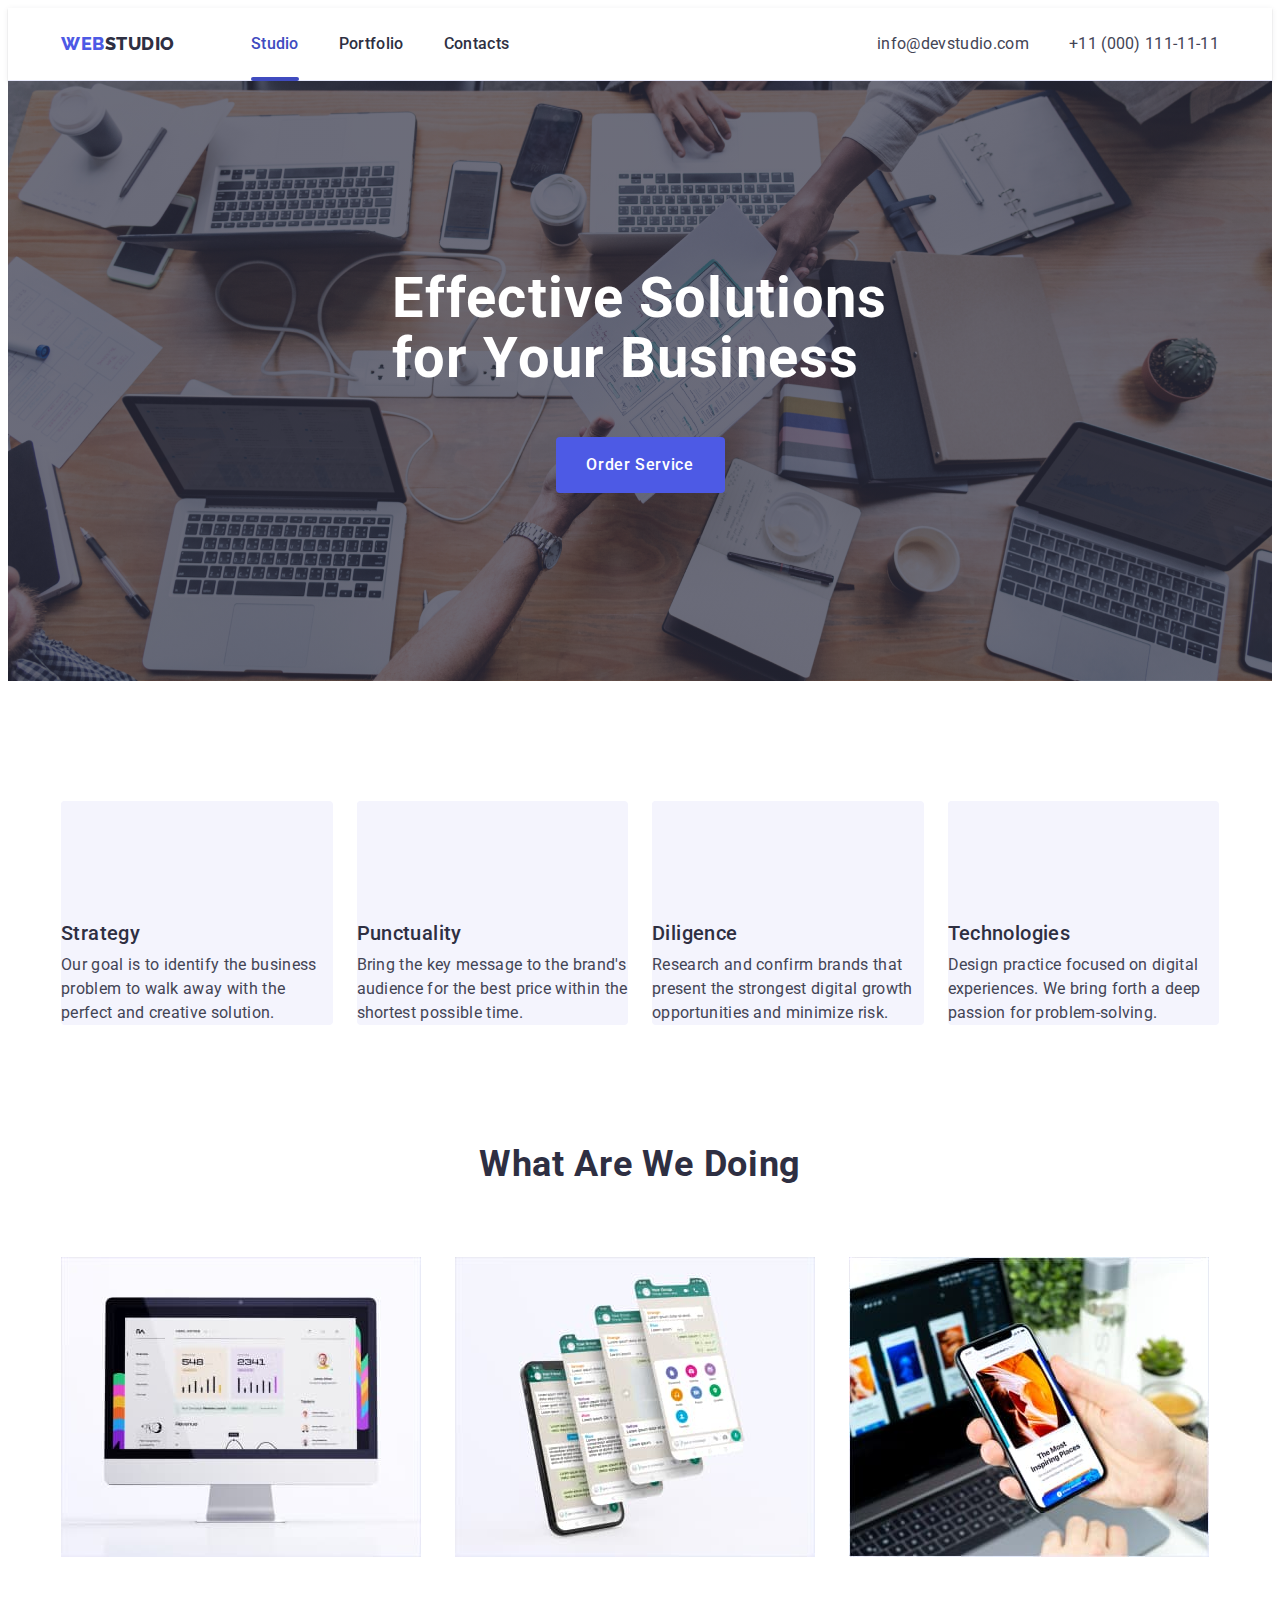
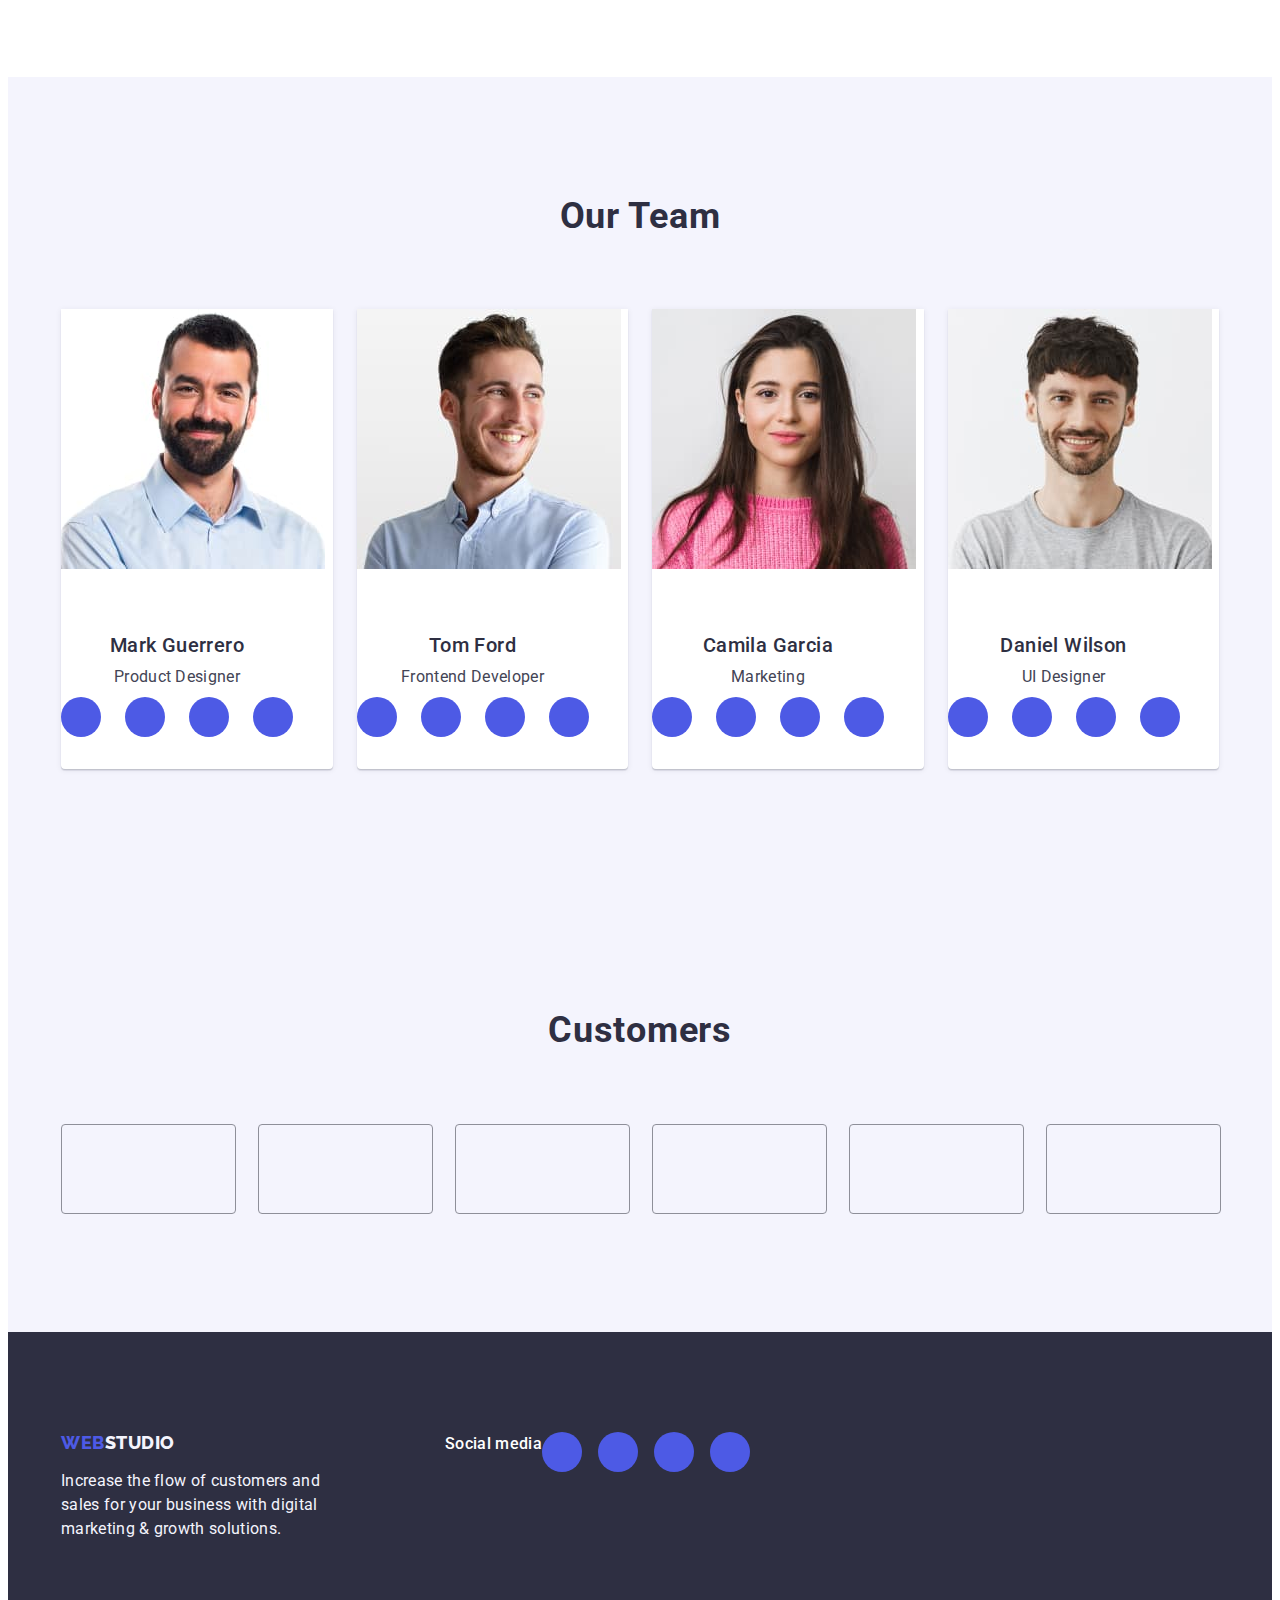
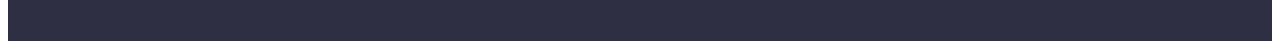
==== commit 7d149a2b: "add" ====
--- a/index.html
+++ b/index.html
@@ -52,7 +52,7 @@
             <ul class="advantages-list list">
                 <li class="advantages-item">
                     <div class="advantages-block">
-                        <svg class="advantages-item-icon" width="64">
+                        <svg class="advantages-item-icon" width="64" height="64">
                             <use href="/images/icons.svg#icon-antenna"></use>
                         </svg>
                     </div>
@@ -64,7 +64,7 @@
                 </li>
                 <li class="advantages-item">
                     <div class="advantages-block">
-                        <svg class="advantages-item-icon" width="64">
+                        <svg class="advantages-item-icon" width="64" height="64">
                             <use href="/images/icons.svg#icon-clock"></use>
                         </svg>
                     </div>
@@ -76,7 +76,7 @@
                 </li>
                 <li class="advantages-item">
                     <div class="advantages-block">
-                        <svg class="advantages-item-icon" width="64">
+                        <svg class="advantages-item-icon" width="64" height="64">
                             <use href="/images/icons.svg#icon-diagram"></use>
                         </svg>
                     </div>
@@ -88,7 +88,7 @@
                 </li>
                 <li class="advantages-item">
                     <div class="advantages-block">
-                        <svg class="advantages-item-icon" width="64">
+                        <svg class="advantages-item-icon" width="64" height="64">
                             <use href="/images/icons.svg#icon-astronaut"></use>
                         </svg>
                     </div>
@@ -129,28 +129,28 @@
                             <ul class="team-media-list list">
                                 <li class="team-media-icon"> 
                                     <a class="team-advantages-media" href="" aria-label="instagram" target="_blank" rel="no-referrer">
-                                        <svg class="team-advantages-icon" width="16">
+                                        <svg class="team-advantages-icon" width="16" height="16">
                                             <use href="./images/icons.svg#icon-instagram"></use>
                                         </svg>
                                     </a>
                                 </li>
                                 <li class="team-media-icon">
                                     <a class="team-advantages-media" href="" aria-label="twitter" target="_blank" rel="no-referrer">
-                                        <svg class="team-advantages-icon" width="16">
+                                        <svg class="team-advantages-icon" width="16" height="16">
                                             <use href="./images/icons.svg#icon-twitter"></use>
                                         </svg>
                                     </a>
                                 </li>
                                 <li class="team-media-icon">
                                     <a class="team-advantages-media" href="" aria-label="facebook" target="_blank" rel="no-referrer">
-                                        <svg class="team-advantages-icon" width="16">
+                                        <svg class="team-advantages-icon" width="16" height="16">
                                             <use href="./images/icons.svg#icon-facebook"></use>
                                         </svg>
                                     </a>
                                 </li>
                                 <li class="team-media-icon">
                                     <a class="team-advantages-media" href="" aria-label="linkedin" target="_blank" rel="no-referrer">
-                                        <svg class="team-advantages-icon" width="16">
+                                        <svg class="team-advantages-icon" width="16" height="16">
                                             <use href="./images/icons.svg#icon-linkedin"></use>
                                         </svg>
                                     </a>
@@ -203,28 +203,28 @@
                             <ul class="team-media-list list">
                                 <li class="team-media-icon">
                                     <a class="team-advantages-media" href="" aria-label="instagram" target="_blank" rel="no-referrer">
-                                        <svg class="team-advantages-icon" width="16">
+                                        <svg class="team-advantages-icon" width="16" height="16">
                                             <use href="./images/icons.svg#icon-instagram"></use>
                                         </svg>
                                     </a>
                                 </li>
                                 <li class="team-media-icon">
                                     <a class="team-advantages-media" href="" aria-label="twitter" target="_blank" rel="no-referrer">
-                                        <svg class="team-advantages-icon" width="16">
+                                        <svg class="team-advantages-icon" width="16" height="16">
                                             <use href="./images/icons.svg#icon-twitter"></use>
                                         </svg>
                                     </a>
                                 </li>
                                 <li class="team-media-icon">
                                     <a class="team-advantages-media" href="" aria-label="facebook" target="_blank" rel="no-referrer">
-                                        <svg class="team-advantages-icon" width="16">
+                                        <svg class="team-advantages-icon" width="16" height="16">
                                             <use href="./images/icons.svg#icon-facebook"></use>
                                         </svg>
                                     </a>
                                 </li>
                                 <li class="team-media-icon">
                                     <a class="team-advantages-media" href="" aria-label="linkedin" target="_blank" rel="no-referrer">
-                                        <svg class="team-advantages-icon" width="16">
+                                        <svg class="team-advantages-icon" width="16" height="16">
                                             <use href="./images/icons.svg#icon-linkedin"></use>
                                         </svg>
                                     </a>
@@ -240,28 +240,28 @@
                             <ul class="team-media-list list">
                                 <li class="team-media-icon">
                                     <a class="team-advantages-media" href="" aria-label="instagram" target="_blank" rel="no-referrer">
-                                        <svg class="team-advantages-icon" width="16">
+                                        <svg class="team-advantages-icon" width="16" height="16">
                                             <use href="./images/icons.svg#icon-instagram"></use>
                                         </svg>
                                     </a>
                                 </li>
                                 <li class="team-media-icon">
                                     <a class="team-advantages-media" href="" aria-label="twitter" target="_blank" rel="no-referrer">
-                                        <svg class="team-advantages-icon" width="16">
+                                        <svg class="team-advantages-icon" width="16" height="16">
                                             <use href="./images/icons.svg#icon-twitter"></use>
                                         </svg>
                                     </a>
                                 </li>
                                 <li class="team-media-icon">
                                     <a class="team-advantages-media" href="" aria-label="facebook" target="_blank" rel="no-referrer">
-                                        <svg class="team-advantages-icon" width="16">
+                                        <svg class="team-advantages-icon" width="16" height="16">
                                             <use href="./images/icons.svg#icon-facebook"></use>
                                         </svg>
                                     </a>
                                 </li>
                                 <li class="team-media-icon">
                                     <a class="team-advantages-media" href="" aria-label="linkedin" target="_blank" rel="no-referrer">
-                                        <svg class="team-advantages-icon" width="16">
+                                        <svg class="team-advantages-icon" width="16" height="16">
                                             <use href="./images/icons.svg#icon-linkedin"></use>
                                         </svg>
                                     </a>
--- a/css/styles.css
+++ b/css/styles.css
@@ -420,6 +420,7 @@
 
 .companies-list {
     width: calc((100% - 5*24px) / 6);
+    height: 88px;
 }
 
 .companies-list-icon {
@@ -435,22 +436,22 @@
         color 250ms cubic-bezier(0.4, 0, 0.2, 1);
 }
 
+.companies-list-icon:hover,
+.companies-list-icon:focus {
+    color: var(--color-blau);
+}
+
+.companies-list-icon:hover,
+.companies-list-icon:focus {
+    border-color: var(--color-blau);
+}
+
 .companies-icon {
     width: 168px;
     height: 88px;
     color: var(--color-icon);
     align-items: center;
     padding: 16px 32px;
-}
-
-.companies-icon:hover,
-.companies-icon:focus {
-    color: var(--color-blau);
-}
-
-.companies-icon:hover,
-.companies-icon:focus {
-    border-color: var(--color-blau);
 }
 
 .companies-icon {
